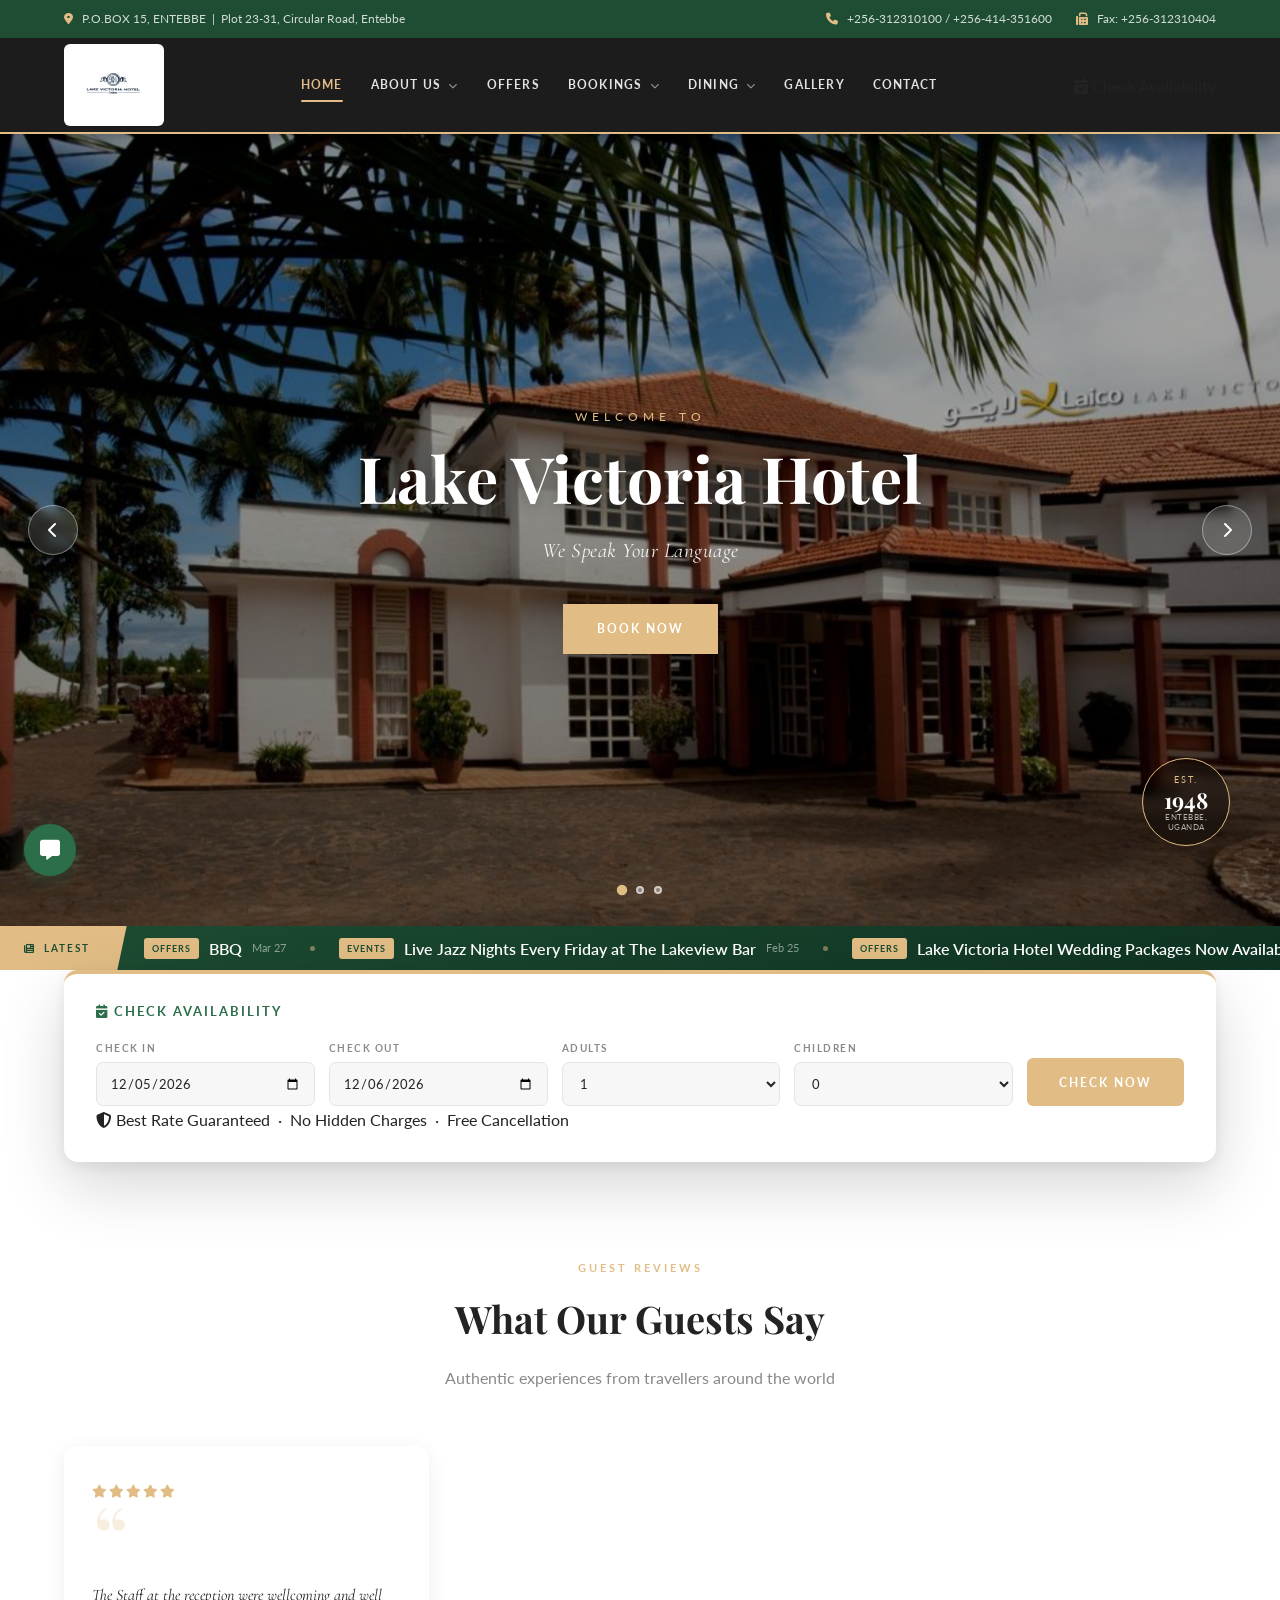
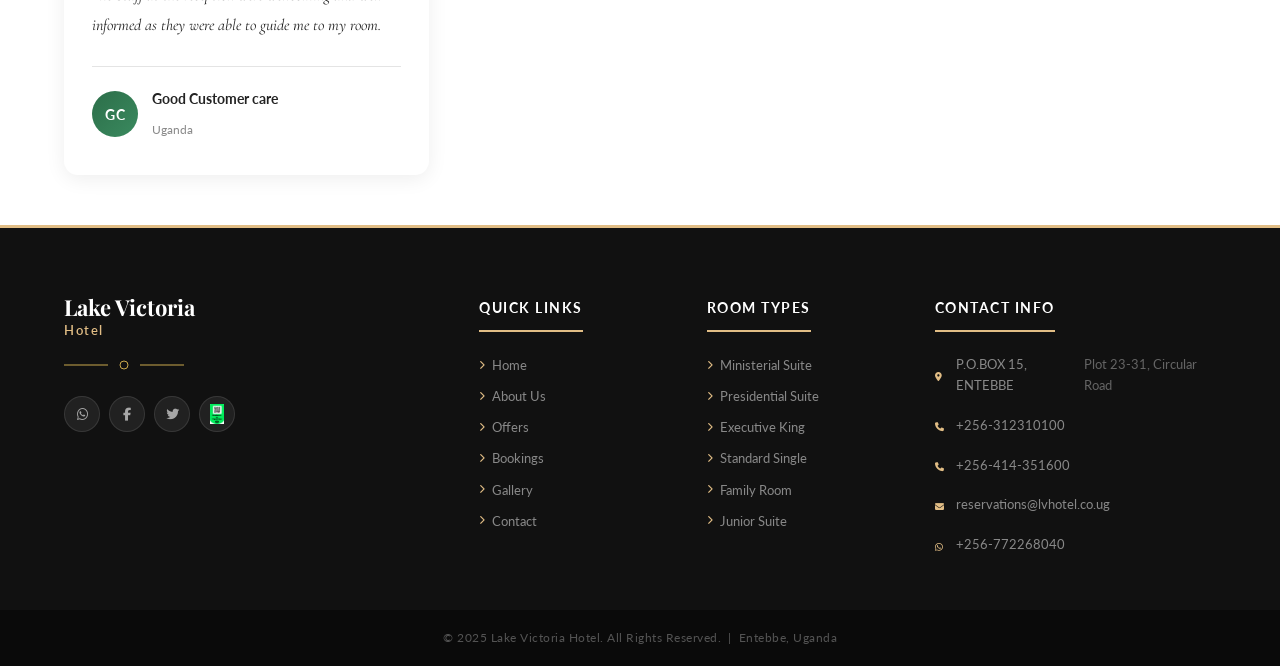
==== index.html @ cc5ab594 "Add files via upload" ====
<!DOCTYPE html>
<html lang="en">
<head>
    <meta charset="UTF-8">
    <meta name="viewport" content="width=device-width, initial-scale=1.0">
    <title>Lake Victoria Hotel - Entebbe, Uganda</title>
    <meta name="description" content="Lake Victoria Hotel — luxury 4-star hotel in Entebbe, Uganda. Heritage property est. 1948 on the shores of Lake Victoria.">
    <meta name="theme-color" content="#2c6e49">
    <meta property="og:title" content="Lake Victoria Hotel - Entebbe, Uganda">
    <meta property="og:description" content="Lake Victoria Hotel — luxury 4-star hotel in Entebbe, Uganda. Heritage property est. 1948 on the shores of Lake Victoria.">
    <meta property="og:type" content="website">
    <meta property="og:url" content="https://www.lvhotel.co.ug/">
    <meta property="og:image" content="https://images.unsplash.com/photo-1566073771259-6a8506099945?w=1200&q=80">
    <link rel="preconnect" href="https://fonts.googleapis.com">
    <link rel="preconnect" href="https://fonts.gstatic.com" crossorigin>
    <link href="https://fonts.googleapis.com/css2?family=Playfair+Display:ital,wght@0,400;0,600;0,700;1,400&family=Cormorant+Garamond:ital,wght@0,400;0,600;1,400;1,600&family=Lato:wght@300;400;700&display=swap" rel="stylesheet">
    <link rel="stylesheet" href="css/style.css">
    <link rel="stylesheet" href="https://cdnjs.cloudflare.com/ajax/libs/font-awesome/6.4.0/css/all.min.css">
</head>
<body>

    <div id="preloader">
        <div class="preloader-inner">
            <div class="preloader-logo">LVH</div>
            <div class="preloader-tagline">Lake Victoria Hotel</div>
            <div class="preloader-bar"><div class="preloader-bar-fill"></div></div>
        </div>
    </div>

    <div id="scroll-progress"></div>

    <div class="top-bar">
        <div class="container">
            <div class="top-bar-left">
                <a href="https://www.google.com/maps/place/Lake+Victoria+Hotel/@0.0612,32.4435,17z" target="_blank" rel="noopener" class="top-bar-map-link"><i class="fas fa-map-marker-alt"></i> P.O.BOX 15, ENTEBBE &nbsp;|&nbsp; Plot 23-31, Circular Road, Entebbe</a>
            </div>
            <div class="top-bar-right">
                <span><i class="fas fa-phone"></i> <a href="tel:+256312310100" class="top-bar-tel">+256-312310100</a> / <a href="tel:+256414351600" class="top-bar-tel">+256-414-351600</a></span>
                <span><i class="fas fa-fax"></i> Fax: +256-312310404</span>
            </div>
        </div>
    </div>

    <header class="header" id="header">
        <div class="container">
            <div class="header-inner">
                <a href="index.html" class="site-logo-link"><img src="assets/Hotel_Logo.png" alt="Lake Victoria Hotel" class="site-logo-img"></a>
                <nav class="main-nav" id="mainNav">
                    <button class="nav-close-btn" id="navCloseBtn" aria-label="Close menu"><i class="fas fa-times"></i></button>
                    <ul>
                        <li><a href="index.html" class="nav-link">Home</a></li>
                        <li class="has-dropdown">
                            <a href="about.html" class="nav-link">About Us <i class="fas fa-chevron-down fa-xs"></i></a>
                            <ul class="dropdown">
                                <li><a href="about.html">About Lake Victoria Hotel</a></li>
                                <li><a href="about.html#management">Management Team</a></li>
                            </ul>
                        </li>
                        <li><a href="offers.html" class="nav-link">Offers</a></li>
                        <li class="has-dropdown">
                            <a href="bookings.html" class="nav-link">Bookings <i class="fas fa-chevron-down fa-xs"></i></a>
                            <ul class="dropdown">
                                <li><a href="bookings.html#ministerial">Ministerial Suite</a></li>
                                <li><a href="bookings.html#presidential">Presidential Suite</a></li>
                                <li><a href="bookings.html#executive-king">Executive King</a></li>
                                <li><a href="bookings.html#standard">Standard Single Room</a></li>
                                <li><a href="bookings.html#family">Family Room</a></li>
                                <li><a href="bookings.html#executive-twin">Executive Twin Room</a></li>
                                <li><a href="bookings.html#junior">Junior Suite</a></li>
                            </ul>
                        </li>
                        <li class="has-dropdown">
                            <a href="dining.html" class="nav-link">Dining <i class="fas fa-chevron-down fa-xs"></i></a>
                            <ul class="dropdown">
                                <li><a href="dining.html#buffet">Buffet Restaurant</a></li>
                                <li><a href="dining.html#menu">Menu</a></li>
                            </ul>
                        </li>
                        <li><a href="gallery.html" class="nav-link">Gallery</a></li>
                        <li><a href="contact.html" class="nav-link">Contact</a></li>
                    </ul>
                </nav>
                <div class="nav-overlay" id="navOverlay"></div>
                <a href="bookings.html" class="nav-book-btn" aria-label="Book Now">
                    <i class="fas fa-calendar-check"></i>
                    <span>Check Availability</span>
                </a>
                <button class="mobile-toggle" id="mobileToggle" aria-label="Toggle navigation">
                    <span></span><span></span><span></span>
                </button>
            </div>
        </div>
    </header>

    <!-- Hero Slider -->
    <section class="hero-slider" id="home">
        <div class="slider-container">
            <div class="slide active">
                <div class="slide-bg" style="background-image: url('https://images.unsplash.com/photo-1566073771259-6a8506099945?w=1600&q=80')"></div>
                <div class="slide-content">
                    <p class="slide-label">Welcome to</p>
                    <h1>Lake Victoria Hotel</h1>
                    <p class="slide-sub"><em>We Speak Your Language</em></p>
                    <a href="bookings.html" class="btn btn-gold">Book Now</a>
                </div>
            </div>
            <div class="slide">
                <div class="slide-bg" style="background-image: url('https://images.unsplash.com/photo-1631049307264-da0ec9d70304?w=1600&q=80')"></div>
                <div class="slide-content">
                    <p class="slide-label">Each Hotel Room is</p>
                    <h1>Unique...Just Like You</h1>
                    <p class="slide-sub"><em>Experience comfort and elegance in every stay</em></p>
                    <a href="bookings.html" class="btn btn-gold">Explore Rooms</a>
                </div>
            </div>
            <div class="slide">
                <div class="slide-bg" style="background-image: url('https://images.unsplash.com/photo-1519167758481-83f550bb49b3?w=1600&q=80')"></div>
                <div class="slide-content">
                    <p class="slide-label">Let Your Events</p>
                    <h1>Shine...Just Like You</h1>
                    <p class="slide-sub"><em>Host memorable events at our world-class venue</em></p>
                    <a href="contact.html" class="btn btn-gold">Contact Us</a>
                </div>
            </div>
            <button class="slider-btn prev-btn" id="prevBtn" aria-label="Previous slide"><i class="fas fa-chevron-left"></i></button>
            <button class="slider-btn next-btn" id="nextBtn" aria-label="Next slide"><i class="fas fa-chevron-right"></i></button>
            <div class="slider-dots">
                <span class="dot active"></span>
                <span class="dot"></span>
                <span class="dot"></span>
            </div>
        </div>
        <div class="hero-badge">
            <span class="hb-est">Est.</span>
            <span class="hb-year">1948</span>
            <span class="hb-text">Entebbe, Uganda</span>
        </div>
    </section>

    <!-- News Marquee Ticker -->
    <div class="news-marquee" id="newsMarquee" style="display:none">
        <div class="news-marquee-inner">
            <span class="news-marquee-label"><i class="fas fa-newspaper"></i> Latest</span>
            <div class="news-marquee-track">
                <div class="news-marquee-content" id="newsMarqueeContent"></div>
            </div>
        </div>
    </div>

    <!-- Floating Booking Widget -->
    <section class="booking-float-section">
        <div class="container">
            <div class="booking-card">
                <div class="booking-card-header">
                    <i class="fas fa-calendar-check"></i>
                    <span>Check Availability</span>
                </div>
                <form class="avail-form" action="bookings.html">
                    <div class="avail-group">
                        <label for="checkIn">Check In</label>
                        <input type="date" class="avail-input" id="checkIn" name="checkIn">
                    </div>
                    <div class="avail-group">
                        <label for="checkOut">Check Out</label>
                        <input type="date" class="avail-input" id="checkOut" name="checkOut">
                    </div>
                    <div class="avail-group">
                        <label>Adults</label>
                        <select class="avail-input" name="adults">
                            <option>1</option><option>2</option><option>3</option><option>4</option>
                        </select>
                    </div>
                    <div class="avail-group">
                        <label>Children</label>
                        <select class="avail-input" name="children">
                            <option>0</option><option>1</option><option>2</option>
                        </select>
                    </div>
                    <button type="submit" class="btn btn-check">CHECK NOW</button>
                </form>
                <div class="booking-best-rate">
                    <i class="fas fa-shield-alt"></i>
                    Best Rate Guaranteed &nbsp;·&nbsp; No Hidden Charges &nbsp;·&nbsp; Free Cancellation
                </div>
            </div>
        </div>
    </section>

    <!-- Testimonials -->
    <section class="testimonials-section">
        <div class="container">
            <div class="section-header">
                <span class="label">Guest Reviews</span>
                <h2>What Our Guests Say</h2>
                <p>Authentic experiences from travellers around the world</p>
            </div>
            <div class="testimonials-grid" id="testimonialsGrid">
                <div class="testi-card">
                    <div class="testi-stars"><i class="fas fa-star"></i><i class="fas fa-star"></i><i class="fas fa-star"></i><i class="fas fa-star"></i><i class="fas fa-star"></i></div>
                    <div class="testi-quote">&ldquo;</div>
                    <p class="testi-text">We hosted our company retreat here and it exceeded every expectation. The conference facilities were superb, the meals were outstanding, and waking up to Lake Victoria every morning was an absolute privilege. The team went above and beyond at every turn.</p>
                    <div class="testi-author">
                        <div class="testi-avatar">CN</div>
                        <div><strong>Catherine N.</strong><span>Nairobi, Kenya</span></div>
                    </div>
                </div>
                <div class="testi-card">
                    <div class="testi-stars"><i class="fas fa-star"></i><i class="fas fa-star"></i><i class="fas fa-star"></i><i class="fas fa-star"></i><i class="fas fa-star"></i></div>
                    <div class="testi-quote">&ldquo;</div>
                    <p class="testi-text">From the moment we arrived, we felt genuinely welcomed — not just checked in. The Presidential Suite was breathtaking, the spa was world-class, and the sunset over the lake from our terrace is something we will never forget. Entebbe's finest, without question.</p>
                    <div class="testi-author">
                        <div class="testi-avatar">DO</div>
                        <div><strong>David O.</strong><span>London, United Kingdom</span></div>
                    </div>
                </div>
                <div class="testi-card">
                    <div class="testi-stars"><i class="fas fa-star"></i><i class="fas fa-star"></i><i class="fas fa-star"></i><i class="fas fa-star"></i><i class="fas fa-star"></i></div>
                    <div class="testi-quote">&ldquo;</div>
                    <p class="testi-text">I travel frequently across East Africa for work and Lake Victoria Hotel is now my first choice in Entebbe. The rooms are immaculate, the food is exceptional, and the proximity to the airport makes it incredibly convenient. Professional, warm, and truly memorable.</p>
                    <div class="testi-author">
                        <div class="testi-avatar">AM</div>
                        <div><strong>Amina M.</strong><span>Dar es Salaam, Tanzania</span></div>
                    </div>
                </div>
            </div>
        </div>
    </section>

    <footer class="footer">
        <div class="footer-main"><div class="container"><div class="footer-grid">
            <div class="footer-col footer-brand">
                <div class="footer-logo">Lake Victoria<br><span>Hotel</span></div>
                <div class="footer-logo-ornament"><svg viewBox="0 0 120 12" xmlns="http://www.w3.org/2000/svg"><line x1="0" y1="6" x2="44" y2="6" stroke="#c9a84c" stroke-width="1"/><circle cx="60" cy="6" r="4" fill="none" stroke="#c9a84c" stroke-width="1"/><line x1="76" y1="6" x2="120" y2="6" stroke="#c9a84c" stroke-width="1"/></svg></div>
                <div class="footer-social">
                    <a href="https://wa.me/256772268040" target="_blank" rel="noopener" aria-label="WhatsApp"><i class="fab fa-whatsapp"></i></a>
                    <a href="#" target="_blank" rel="noopener" aria-label="Facebook"><i class="fab fa-facebook-f"></i></a>
                    <a href="#" target="_blank" rel="noopener" aria-label="Twitter"><i class="fab fa-twitter"></i></a>
                    <a href="#" aria-label="TripAdvisor" id="sfTripAdvisor"><img src="assets/tripadvisor-badge.png" alt="TripAdvisor" style="width:20px;height:20px;object-fit:contain;"></a>
                </div>
            </div>
            <div class="footer-col"><h4>Quick Links</h4><ul>
                <li><a href="index.html"><i class="fas fa-chevron-right fa-xs"></i> Home</a></li>
                <li><a href="about.html"><i class="fas fa-chevron-right fa-xs"></i> About Us</a></li>
                <li><a href="offers.html"><i class="fas fa-chevron-right fa-xs"></i> Offers</a></li>
                <li><a href="bookings.html"><i class="fas fa-chevron-right fa-xs"></i> Bookings</a></li>
                <li><a href="gallery.html"><i class="fas fa-chevron-right fa-xs"></i> Gallery</a></li>
                <li><a href="contact.html"><i class="fas fa-chevron-right fa-xs"></i> Contact</a></li>
            </ul></div>
            <div class="footer-col"><h4>Room Types</h4><ul>
                <li><a href="bookings.html#ministerial"><i class="fas fa-chevron-right fa-xs"></i> Ministerial Suite</a></li>
                <li><a href="bookings.html#presidential"><i class="fas fa-chevron-right fa-xs"></i> Presidential Suite</a></li>
                <li><a href="bookings.html#executive-king"><i class="fas fa-chevron-right fa-xs"></i> Executive King</a></li>
                <li><a href="bookings.html#standard"><i class="fas fa-chevron-right fa-xs"></i> Standard Single</a></li>
                <li><a href="bookings.html#family"><i class="fas fa-chevron-right fa-xs"></i> Family Room</a></li>
                <li><a href="bookings.html#junior"><i class="fas fa-chevron-right fa-xs"></i> Junior Suite</a></li>
            </ul></div>
            <div class="footer-col"><h4>Contact Info</h4><ul class="contact-list">
                <li><a href="https://www.google.com/maps/place/Lake+Victoria+Hotel/@0.0612,32.4435,17z" target="_blank" rel="noopener" class="footer-map-link"><i class="fas fa-map-marker-alt"></i> P.O.BOX 15, ENTEBBE<br><span>Plot 23-31, Circular Road</span></a></li>
                <li><a href="tel:+256312310100" class="footer-tel"><i class="fas fa-phone"></i> +256-312310100</a></li>
                <li><a href="tel:+256414351600" class="footer-tel"><i class="fas fa-phone"></i> +256-414-351600</a></li>
                <li><a href="mailto:reservations@lvhotel.co.ug" class="footer-tel"><i class="fas fa-envelope"></i> reservations@lvhotel.co.ug</a></li>
                <li><a href="https://wa.me/256772268040" target="_blank" rel="noopener" class="footer-tel"><i class="fab fa-whatsapp"></i> +256-772268040</a></li>
            </ul></div>
        </div></div></div>
        <div class="footer-bottom"><div class="container">
            <p>&copy; 2025 Lake Victoria Hotel. All Rights Reserved. &nbsp;|&nbsp; Entebbe, Uganda</p>
        </div></div>
    </footer>

    <button id="backToTop" class="back-to-top" aria-label="Back to top">
        <svg class="progress-ring" width="46" height="46" viewBox="0 0 46 46">
            <circle cx="23" cy="23" r="20" fill="none" stroke="rgba(255,255,255,0.15)" stroke-width="2"/>
            <circle id="progressRingFill" cx="23" cy="23" r="20" fill="none" stroke="#c9a84c" stroke-width="2" stroke-dasharray="125.7" stroke-dashoffset="125.7" stroke-linecap="round" transform="rotate(-90 23 23)"/>
        </svg>
        <i class="fas fa-arrow-up"></i>
    </button>

    <div class="mobile-book-bar" id="mobileBookBar">
        <span>Book Your Stay</span>
        <a href="bookings.html" class="btn btn-gold">BOOK NOW</a>
    </div>

    <!-- Floating Social Sidebar -->
    <!-- TripAdvisor Badge Modal -->
    <div class="ta-modal-overlay" id="taModalOverlay"></div>
    <div class="ta-modal" id="taModal">
        <button class="ta-modal-close" id="taModalClose">&times;</button>
        <img src="assets/tripadvisor-badge.png" alt="TripAdvisor Badge — Scan QR Code">
        <p>Scan the QR code to review us on TripAdvisor</p>
    </div>

    <!-- Feedback Widget -->
    <button class="fb-float-btn" id="feedbackBtn" title="Leave Feedback"><i class="fas fa-comment-alt"></i></button>
    <div class="fb-overlay" id="feedbackOverlay"></div>
    <div class="fb-modal" id="feedbackModal">
        <button class="fb-close" id="feedbackClose">&times;</button>
        <div class="fb-content" id="feedbackForm">
            <h3>How was your experience?</h3>
            <p>We'd love to hear from you</p>
            <div class="fb-stars" id="fbStars"></div>
            <div class="fb-rating-label" id="fbRatingLabel"></div>
            <input type="text" id="fbName" placeholder="Your name *">
            <input type="text" id="fbRoomRef" placeholder="Room No. or Walk-in (e.g. Room 12 / Walk-in)">
            <input type="email" id="fbEmail" placeholder="Email (optional)">
            <textarea id="fbMessage" rows="3" placeholder="Tell us about your experience..."></textarea>
            <button class="btn btn-gold fb-submit" id="fbSubmitBtn">Submit Feedback</button>
        </div>
        <div class="fb-success" id="feedbackSuccess" style="display:none">
            <i class="fas fa-check-circle"></i>
            <h3>Thank you!</h3>
            <p>Your feedback has been received.</p>
        </div>
    </div>

    <script src="js/site-config.js"></script>
    <script src="js/main.js"></script>
</body>
</html>
---- css/style.css ----
/* =============================================
   Lake Victoria Hotel — Redesigned Stylesheet
   ============================================= */

/* --- Reset & Base --- */
*, *::before, *::after {
    margin: 0;
    padding: 0;
    box-sizing: border-box;
}

:root {
    --green:       #2c6e49;
    --green-dark:  #1e4d33;
    --green-light: #d4edda;
    --green-mid:   #3a8a5f;
    --gold:        #e1bd85;
    --gold-dark:   #c9a060;
    --gold-light:  #f2dbb8;
    --gold-muted:  #d4aa6e;
    --dark:        #232323;
    --gray:        #898989;
    --light:       #f7f7f7;
    --cream:       #f5f0e8;
    --cream-dark:  #ede5d0;
    --white:       #ffffff;
    --border:      #e4e4e4;
    --shadow:      0 4px 20px rgba(0,0,0,0.10);
    --shadow-lg:   0 20px 60px rgba(0,0,0,0.15);
    --transition:  all 0.3s ease;
    --font-heading: 'Playfair Display', Georgia, serif;
    --font-sub:     'Cormorant Garamond', Georgia, serif;
    --font-body:    'Lato', Arial, sans-serif;
}

html { scroll-behavior: smooth; }

body {
    font-family: var(--font-body);
    color: var(--dark);
    line-height: 1.7;
    background: var(--white);
}

a { text-decoration: none; color: inherit; }
ul { list-style: none; }
img { max-width: 100%; display: block; }
button { cursor: pointer; font-family: inherit; }

/* Custom Scrollbar */
::-webkit-scrollbar { width: 6px; }
::-webkit-scrollbar-track { background: var(--cream); }
::-webkit-scrollbar-thumb { background: var(--gold); border-radius: 3px; }
::-webkit-scrollbar-thumb:hover { background: var(--gold-dark); }

.container {
    max-width: 1200px;
    margin: 0 auto;
    padding: 0 24px;
}

/* --- Typography Helpers --- */
.label {
    display: inline-block;
    font-size: 11px;
    font-weight: 700;
    letter-spacing: 3px;
    text-transform: uppercase;
    color: var(--gold);
    margin-bottom: 10px;
    font-family: var(--font-body);
}

.divider {
    width: 50px;
    height: 3px;
    background: var(--gold);
    margin: 16px 0 22px;
}

.section-header {
    text-align: center;
    margin-bottom: 55px;
}

.section-header h2 {
    font-family: var(--font-heading);
    font-size: 38px;
    color: var(--dark);
    margin-bottom: 12px;
    font-weight: 700;
}

.section-header p {
    color: var(--gray);
    font-size: 16px;
    max-width: 500px;
    margin: 0 auto;
    font-family: var(--font-body);
}

.section-header-light h2 { color: var(--white); }
.section-header-light p  { color: rgba(255,255,255,0.65); }

/* --- Buttons --- */
.btn {
    display: inline-block;
    padding: 13px 32px;
    font-size: 12px;
    font-weight: 700;
    letter-spacing: 2px;
    text-transform: uppercase;
    border: 2px solid transparent;
    transition: var(--transition);
    cursor: pointer;
    font-family: var(--font-body);
}

.btn-gold {
    background: var(--gold);
    color: var(--white);
    border-color: var(--gold);
}
.btn-gold:hover {
    background: var(--gold-dark);
    border-color: var(--gold-dark);
    transform: translateY(-2px);
    box-shadow: 0 6px 20px rgba(201,168,76,0.35);
}

.btn-green {
    background: var(--green);
    color: var(--white);
    border-color: var(--green);
}
.btn-green:hover {
    background: var(--green-dark);
    border-color: var(--green-dark);
    transform: translateY(-2px);
}

.btn-outline {
    background: transparent;
    color: var(--green);
    border-color: var(--green);
}
.btn-outline:hover {
    background: var(--green);
    color: var(--white);
    transform: translateY(-2px);
}

.btn-check {
    background: var(--gold);
    color: var(--white);
    padding: 0 32px;
    height: 48px;
    border: none;
    font-size: 12px;
    font-weight: 700;
    letter-spacing: 2px;
    text-transform: uppercase;
    white-space: nowrap;
    transition: var(--transition);
    font-family: var(--font-body);
    border-radius: 6px;
}
.btn-check:hover {
    background: var(--gold-dark);
    transform: translateY(-2px);
    box-shadow: 0 6px 20px rgba(201,168,76,0.35);
}


/* =============================================
   PRELOADER
   ============================================= */
#preloader {
    position: fixed;
    inset: 0;
    background: var(--green-dark);
    z-index: 99999;
    display: flex;
    align-items: center;
    justify-content: center;
    transition: opacity 0.7s ease, visibility 0.7s ease;
}

body.loaded #preloader {
    opacity: 0;
    visibility: hidden;
    pointer-events: none;
}

.preloader-inner { text-align: center; }

.preloader-logo {
    font-family: var(--font-heading);
    font-size: 68px;
    font-weight: 700;
    color: var(--gold);
    letter-spacing: 12px;
    animation: preloaderPulse 1.6s ease-in-out infinite;
}

.preloader-tagline {
    font-family: var(--font-body);
    color: rgba(255,255,255,0.5);
    font-size: 11px;
    letter-spacing: 4px;
    text-transform: uppercase;
    margin-top: 10px;
    margin-bottom: 28px;
}

.preloader-bar {
    width: 200px;
    height: 2px;
    background: rgba(255,255,255,0.12);
    margin: 0 auto;
    overflow: hidden;
    border-radius: 2px;
}

.preloader-bar-fill {
    height: 100%;
    background: linear-gradient(to right, var(--green-mid), var(--gold));
    border-radius: 2px;
    animation: preloadBar 1.4s ease forwards;
}

@keyframes preloaderPulse {
    0%, 100% { opacity: 1; }
    50% { opacity: 0.65; }
}
@keyframes preloadBar {
    from { width: 0; }
    to { width: 100%; }
}


/* =============================================
   SCROLL PROGRESS
   ============================================= */
#scroll-progress {
    position: fixed;
    top: 0;
    left: 0;
    height: 3px;
    width: 0%;
    background: linear-gradient(to right, var(--green-mid), var(--gold));
    z-index: 99998;
    transition: width 0.08s linear;
}


/* =============================================
   TOP BAR
   ============================================= */
.top-bar {
    background: var(--green-dark);
    color: rgba(255,255,255,0.8);
    padding: 9px 0;
    font-size: 12px;
    font-family: var(--font-body);
    position: relative;
    z-index: 1001;
}

.top-bar .container {
    display: flex;
    justify-content: space-between;
    align-items: center;
    flex-wrap: wrap;
    gap: 6px;
}

.top-bar-right {
    display: flex;
    gap: 24px;
}

.top-bar i {
    color: var(--gold);
    margin-right: 6px;
}

.top-bar-map-link,
.top-bar-tel {
    color: rgba(255,255,255,0.8);
    text-decoration: none;
}
.top-bar-map-link:hover,
.top-bar-tel:hover { color: var(--gold); }

.footer-map-link,
.footer-tel {
    color: inherit;
    text-decoration: none;
}
.footer-map-link:hover,
.footer-tel:hover { color: var(--gold); }


/* =============================================
   HEADER / NAV
   ============================================= */
.header {
    background: #1c1c1c;
    padding: 6px 0;
    position: sticky;
    top: 0;
    z-index: 1000;
    transition: background 0.4s ease, box-shadow 0.4s ease, backdrop-filter 0.4s ease;
    box-shadow: 0 2px 16px rgba(0,0,0,0.40);
    border-bottom: 2px solid var(--gold);
}

.header.scrolled {
    background: rgba(20, 20, 20, 0.97);
    backdrop-filter: blur(14px);
    -webkit-backdrop-filter: blur(14px);
    box-shadow: 0 4px 28px rgba(0,0,0,0.45);
}

.header-inner {
    display: flex;
    align-items: center;
    justify-content: space-between;
    gap: 20px;
}

/* Logo image */
.site-logo-link {
    display: flex;
    align-items: center;
    flex-shrink: 0;
    text-decoration: none;
    background: #ffffff;
    padding: 5px 14px;
    border-radius: 6px;
    transition: opacity 0.2s ease;
}
.site-logo-img {
    height: 72px;
    width: auto;
    display: block;
    object-fit: contain;
}
.site-logo-link:hover {
    opacity: 0.88;
}

/* Logo text (legacy fallback) */
.logo-text {
    font-family: var(--font-heading);
    font-size: 20px;
    font-weight: 700;
    color: var(--green);
    line-height: 1.25;
}
.logo-text span {
    color: var(--gold);
    font-size: 13px;
    font-weight: 600;
    letter-spacing: 1.5px;
    font-family: var(--font-body);
}

/* Nav */
.main-nav > ul {
    display: flex;
    align-items: center;
    gap: 2px;
}

.main-nav > ul > li {
    position: relative;
}

.main-nav > ul > li > a {
    display: block;
    padding: 10px 13px;
    font-size: 12px;
    font-weight: 700;
    color: rgba(255,255,255,0.88);
    text-transform: uppercase;
    letter-spacing: 1.2px;
    font-family: var(--font-body);
    transition: color 0.2s;
    position: relative;
}

.main-nav > ul > li > a::after {
    content: '';
    position: absolute;
    bottom: 4px;
    left: 13px;
    right: 13px;
    height: 2px;
    background: var(--gold);
    transform: scaleX(0);
    transform-origin: center;
    transition: transform 0.3s ease;
    border-radius: 1px;
}

.main-nav > ul > li > a:hover::after,
.main-nav > ul > li > a.active::after {
    transform: scaleX(1);
}

.main-nav > ul > li > a:hover,
.main-nav > ul > li > a.active {
    color: var(--gold);
}

.main-nav > ul > li > a .fa-chevron-down {
    font-size: 9px;
    vertical-align: middle;
    margin-left: 3px;
    opacity: 0.6;
}

/* Dropdown */
.dropdown {
    position: absolute;
    top: calc(100% + 4px);
    left: 0;
    background: #333333;
    min-width: 230px;
    box-shadow: 0 12px 40px rgba(0,0,0,0.30);
    border-top: 2px solid var(--gold);
    opacity: 0;
    visibility: hidden;
    transform: translateY(8px);
    transition: var(--transition);
    z-index: 200;
    border-radius: 0 0 8px 8px;
}

.has-dropdown:hover .dropdown {
    opacity: 1;
    visibility: visible;
    transform: translateY(0);
}

.dropdown li a {
    display: block;
    padding: 11px 18px;
    font-size: 12.5px;
    font-family: var(--font-body);
    color: rgba(255,255,255,0.80);
    border-bottom: 1px solid rgba(255,255,255,0.08);
    transition: var(--transition);
}

.dropdown li:last-child a { border-bottom: none; }

.dropdown li a:hover {
    background: rgba(201,168,76,0.15);
    color: var(--gold);
    padding-left: 24px;
}

/* Mobile toggle */
.mobile-toggle {
    display: none;
    flex-direction: column;
    gap: 5px;
    background: none;
    border: none;
    padding: 4px;
    z-index: 1001;
}
.mobile-toggle span {
    display: block;
    width: 24px;
    height: 2.5px;
    background: var(--gold);
    border-radius: 2px;
    transition: transform 0.35s ease, opacity 0.35s ease;
    transform-origin: center;
}

.mobile-toggle.active span:nth-child(1) {
    transform: rotate(45deg) translate(5px, 5.5px);
}
.mobile-toggle.active span:nth-child(2) {
    opacity: 0;
    transform: translateX(-8px);
}
.mobile-toggle.active span:nth-child(3) {
    transform: rotate(-45deg) translate(5px, -5.5px);
}

/* Nav close btn (mobile drawer only) */
.nav-close-btn {
    display: none;
}

/* Nav overlay (mobile) */
.nav-overlay {
    display: none;
    position: fixed;
    inset: 0;
    background: rgba(0,0,0,0.5);
    z-index: 998;
    opacity: 0;
    visibility: hidden;
    transition: opacity 0.35s, visibility 0.35s;
}

.nav-overlay.active {
    opacity: 1;
    visibility: visible;
}


/* =============================================
   HERO SLIDER
   ============================================= */
.hero-slider {
    position: relative;
    height: calc(100vh - 108px);
    min-height: 580px;
    overflow: hidden;
}

.slider-container {
    position: relative;
    height: 100%;
    overflow: hidden;
}

.slide {
    position: absolute;
    inset: 0;
    opacity: 0;
    transition: opacity 1s ease;
}

.slide.active { opacity: 1; }

.slide-bg {
    position: absolute;
    inset: 0;
    background-size: cover;
    background-position: center;
    transform: scale(1);
    transition: transform 0.1s;
}

.slide.active .slide-bg {
    animation: kenBurns 8s ease forwards;
}

@keyframes kenBurns {
    from { transform: scale(1); }
    to   { transform: scale(1.08); }
}

.slide-bg::after {
    content: '';
    position: absolute;
    inset: 0;
    background: linear-gradient(
        to bottom,
        rgba(0,0,0,0.25) 0%,
        rgba(0,0,0,0.55) 100%
    );
}

.slide-content {
    position: relative;
    z-index: 2;
    height: 100%;
    display: flex;
    flex-direction: column;
    align-items: center;
    justify-content: center;
    text-align: center;
    color: var(--white);
    padding: 0 24px;
}

.slide-label {
    font-size: 12px;
    font-family: var(--font-body);
    letter-spacing: 5px;
    text-transform: uppercase;
    color: var(--gold);
    margin-bottom: 14px;
    opacity: 0;
    animation: none;
}

.slide.active .slide-label {
    animation: fadeUp 0.8s 0.2s forwards;
}

.slide-content h1 {
    font-family: var(--font-heading);
    font-size: clamp(2rem, 5.5vw, 4rem);
    font-weight: 700;
    line-height: 1.15;
    margin-bottom: 18px;
    text-shadow: 0 2px 16px rgba(0,0,0,0.3);
    opacity: 0;
}

.slide.active h1 {
    animation: fadeUp 0.9s 0.4s forwards;
}

.slide-sub {
    font-family: var(--font-sub);
    font-size: clamp(1rem, 2.2vw, 1.3rem);
    margin-bottom: 36px;
    opacity: 0;
    color: rgba(255,255,255,0.9);
    letter-spacing: 0.5px;
}

.slide.active .slide-sub {
    animation: fadeUp 0.9s 0.6s forwards;
}

.slide-content .btn {
    opacity: 0;
}

.slide.active .btn {
    animation: fadeUp 0.9s 0.8s forwards;
}

@keyframes fadeUp {
    from { opacity: 0; transform: translateY(22px); }
    to   { opacity: 1; transform: translateY(0); }
}

/* Slider controls */
.slider-btn {
    position: absolute;
    top: 50%;
    transform: translateY(-50%);
    z-index: 10;
    background: rgba(255,255,255,0.12);
    border: 1.5px solid rgba(255,255,255,0.4);
    color: var(--white);
    width: 50px;
    height: 50px;
    border-radius: 50%;
    font-size: 16px;
    display: flex;
    align-items: center;
    justify-content: center;
    transition: var(--transition);
    backdrop-filter: blur(6px);
}

.slider-btn:hover {
    background: var(--gold);
    border-color: var(--gold);
    transform: translateY(-50%) scale(1.08);
}

.prev-btn { left: 28px; }
.next-btn { right: 28px; }

.slider-dots {
    position: absolute;
    bottom: 32px;
    left: 50%;
    transform: translateX(-50%);
    z-index: 10;
    display: flex;
    gap: 10px;
}

.dot {
    width: 8px;
    height: 8px;
    border-radius: 50%;
    background: rgba(255,255,255,0.35);
    border: 2px solid rgba(255,255,255,0.6);
    cursor: pointer;
    transition: var(--transition);
}

.dot.active {
    background: var(--gold);
    border-color: var(--gold);
    transform: scale(1.3);
}

/* Heritage badge */
.hero-badge {
    position: absolute;
    bottom: 80px;
    right: 50px;
    z-index: 10;
    width: 88px;
    height: 88px;
    border-radius: 50%;
    border: 1.5px solid var(--gold);
    display: flex;
    flex-direction: column;
    align-items: center;
    justify-content: center;
    text-align: center;
    color: var(--white);
    background: rgba(0,0,0,0.3);
    backdrop-filter: blur(6px);
    gap: 1px;
    padding: 10px;
    animation: badgePulse 3s ease-in-out infinite;
}

@keyframes badgePulse {
    0%, 100% { box-shadow: 0 0 0 0 rgba(201,168,76,0.4); }
    50%       { box-shadow: 0 0 0 8px rgba(201,168,76,0); }
}

.hb-est {
    font-size: 9px;
    letter-spacing: 2px;
    text-transform: uppercase;
    color: var(--gold);
    font-family: var(--font-body);
}
.hb-year {
    font-family: var(--font-heading);
    font-size: 22px;
    font-weight: 700;
    line-height: 1;
}
.hb-text {
    font-size: 8px;
    letter-spacing: 0.5px;
    text-transform: uppercase;
    color: rgba(255,255,255,0.65);
    font-family: var(--font-body);
    line-height: 1.3;
    text-align: center;
}


/* =============================================
   NEWS MARQUEE TICKER
   ============================================= */
.news-marquee {
    background: linear-gradient(135deg, var(--green-dark) 0%, #0f3322 100%);
    position: relative;
    z-index: 40;
    overflow: hidden;
}

.news-marquee-inner {
    display: flex;
    align-items: center;
    height: 44px;
}

.news-marquee-label {
    flex-shrink: 0;
    display: flex;
    align-items: center;
    gap: 8px;
    padding: 0 18px 0 24px;
    font-family: var(--font-body);
    font-size: 10px;
    font-weight: 700;
    letter-spacing: 2px;
    text-transform: uppercase;
    color: var(--green-dark);
    background: var(--gold);
    height: 100%;
    position: relative;
    z-index: 2;
}

.news-marquee-label::after {
    content: '';
    position: absolute;
    right: -14px;
    top: 0;
    width: 28px;
    height: 100%;
    background: var(--gold);
    transform: skewX(-12deg);
    z-index: -1;
}

.news-marquee-track {
    flex: 1;
    overflow: hidden;
    position: relative;
    margin-left: 12px;
}

.news-marquee-content {
    display: flex;
    align-items: center;
    white-space: nowrap;
    animation: marqueeScroll 35s linear infinite;
    width: max-content;
}

.news-marquee-content:hover {
    animation-play-state: paused;
}

.news-marquee-item {
    display: inline-flex;
    align-items: center;
    gap: 10px;
    padding: 0 24px;
    color: rgba(255,255,255,0.9);
    font-family: var(--font-body);
    text-decoration: none;
    transition: color 0.2s;
    cursor: pointer;
}

.news-marquee-item:hover {
    color: var(--gold);
    font-size: 13px;
    cursor: default;
}

.news-marquee-item .nmi-badge {
    font-size: 9px;
    font-weight: 700;
    letter-spacing: 1px;
    text-transform: uppercase;
    color: var(--green-dark);
    background: var(--gold);
    padding: 3px 8px;
    border-radius: 3px;
    flex-shrink: 0;
}

.news-marquee-item .nmi-title {
    font-weight: 600;
    color: #fff;
    transition: color 0.2s;
}

.news-marquee-item:hover .nmi-title {
    color: var(--gold);
}

.news-marquee-item .nmi-date {
    font-size: 11px;
    color: rgba(255,255,255,0.5);
    flex-shrink: 0;
}

.news-marquee-sep {
    display: inline-block;
    width: 5px;
    height: 5px;
    border-radius: 50%;
    background: var(--gold);
    opacity: 0.5;
    flex-shrink: 0;
}

@keyframes marqueeScroll {
    0%   { transform: translateX(0); }
    100% { transform: translateX(-50%); }
}




/* =============================================
   FLOATING BOOKING WIDGET
   ============================================= */
.booking-float-section {
    position: relative;
    z-index: 50;
    margin-top: 0;
    padding-bottom: 0;
}

.booking-card {
    background: var(--white);
    border-radius: 14px;
    box-shadow: 0 24px 64px rgba(0,0,0,0.16), 0 4px 16px rgba(0,0,0,0.08);
    padding: 26px 32px 28px;
    border-top: 4px solid var(--gold);
}

.booking-card-header {
    margin-bottom: 18px;
    color: var(--green);
    font-weight: 700;
    font-size: 13px;
    font-family: var(--font-body);
    text-transform: uppercase;
    letter-spacing: 2px;
}

.booking-card-header-top {
    display: flex;
    align-items: center;
    justify-content: space-between;
    gap: 14px;
    flex-wrap: wrap;
}

.booking-card-title {
    display: flex;
    align-items: center;
    gap: 10px;
}

.booking-card-title i {
    color: var(--gold);
    font-size: 17px;
}

/* Live Clock */
.booking-live-clock {
    display: flex;
    align-items: center;
    gap: 7px;
    font-size: 12px;
    font-weight: 600;
    letter-spacing: 0.5px;
    text-transform: none;
    color: var(--dark);
    background: var(--cream);
    border: 1px solid rgba(201, 168, 76, 0.3);
    border-radius: 20px;
    padding: 6px 14px;
}

.booking-live-clock i {
    color: var(--gold);
    font-size: 13px;
    animation: clockPulse 2s ease-in-out infinite;
}

@keyframes clockPulse {
    0%, 100% { opacity: 1; }
    50% { opacity: 0.4; }
}

.blc-time {
    font-family: var(--font-body);
    font-weight: 700;
    color: var(--green-dark);
    font-variant-numeric: tabular-nums;
}

.blc-sep {
    color: rgba(201, 168, 76, 0.5);
    font-weight: 300;
}

.blc-date {
    font-family: var(--font-body);
    font-weight: 400;
    color: #555;
}

.blc-tz {
    font-size: 9px;
    font-weight: 700;
    color: #fff;
    background: var(--green);
    border-radius: 3px;
    padding: 1px 5px;
    letter-spacing: 1px;
    text-transform: uppercase;
}

.avail-form {
    display: flex;
    align-items: flex-end;
    gap: 14px;
    flex-wrap: wrap;
}

.avail-group {
    flex: 1;
    min-width: 120px;
    display: flex;
    flex-direction: column;
    gap: 5px;
}

.avail-group label {
    font-size: 10px;
    font-weight: 700;
    letter-spacing: 1.5px;
    text-transform: uppercase;
    color: var(--gray);
    font-family: var(--font-body);
}

.avail-input {
    width: 100%;
    padding: 11px 13px;
    background: var(--light);
    border: 1.5px solid var(--border);
    color: var(--dark);
    font-size: 13px;
    font-family: var(--font-body);
    outline: none;
    border-radius: 7px;
    transition: border-color 0.2s, box-shadow 0.2s;
    height: 44px;
}

.avail-input:focus {
    border-color: var(--gold);
    box-shadow: 0 0 0 3px rgba(201,168,76,0.15);
    background: var(--white);
}

.avail-input option { color: var(--dark); background: var(--white); }


/* =============================================
   ABOUT SECTION
   ============================================= */
.about-section {
    padding: 100px 0 90px;
}

.about-grid {
    display: grid;
    grid-template-columns: 1fr 1fr;
    gap: 70px;
    align-items: center;
}

.about-image-wrap {
    position: relative;
}

.about-image-wrap img {
    width: 100%;
    height: 480px;
    object-fit: cover;
    box-shadow: 22px 22px 0 var(--gold-light);
    border-radius: 4px;
}

.about-badge {
    position: absolute;
    bottom: -16px;
    right: 44px;
    background: var(--green);
    color: var(--white);
    width: 92px;
    height: 92px;
    border-radius: 50%;
    display: flex;
    flex-direction: column;
    align-items: center;
    justify-content: center;
    box-shadow: 0 6px 20px rgba(0,0,0,0.2);
    border: 3px solid var(--white);
}

.badge-year {
    font-size: 10px;
    font-family: var(--font-body);
    letter-spacing: 1px;
    opacity: 0.8;
}

.badge-num {
    font-family: var(--font-heading);
    font-size: 22px;
    font-weight: 700;
}

.about-content h2 {
    font-family: var(--font-heading);
    font-size: 36px;
    color: var(--dark);
    margin-bottom: 6px;
    line-height: 1.2;
}

.about-content p {
    color: var(--gray);
    font-size: 15px;
    line-height: 1.85;
    margin-bottom: 14px;
    font-family: var(--font-body);
}

.about-stats {
    display: flex;
    gap: 30px;
    margin: 28px 0;
    padding: 22px 0;
    border-top: 1px solid var(--border);
    border-bottom: 1px solid var(--border);
}

.stat {
    display: flex;
    flex-direction: column;
    align-items: center;
}

.stat-num {
    display: flex;
    align-items: baseline;
    gap: 2px;
}

.stat strong {
    font-family: var(--font-heading);
    font-size: 32px;
    color: var(--gold);
    font-weight: 700;
    line-height: 1;
}

.counter-suffix {
    font-family: var(--font-heading);
    font-size: 24px;
    color: var(--gold);
    font-weight: 700;
}

.stat > span {
    font-size: 11px;
    color: var(--gray);
    font-family: var(--font-body);
    text-align: center;
    margin-top: 5px;
    letter-spacing: 0.5px;
    text-transform: uppercase;
}


/* =============================================
   STATS BANNER
   ============================================= */
.stats-banner {
    background: linear-gradient(135deg, var(--green-dark) 0%, #0f3322 100%);
    padding: 70px 0;
    position: relative;
    overflow: hidden;
}

.stats-banner::before {
    content: '';
    position: absolute;
    inset: 0;
    background: url("data:image/svg+xml,%3Csvg width='60' height='60' viewBox='0 0 60 60' xmlns='http://www.w3.org/2000/svg'%3E%3Cg fill='none' fill-rule='evenodd'%3E%3Cg fill='%23ffffff' fill-opacity='0.03'%3E%3Cpath d='M36 34v-4h-2v4h-4v2h4v4h2v-4h4v-2h-4zm0-30V0h-2v4h-4v2h4v4h2V6h4V4h-4zM6 34v-4H4v4H0v2h4v4h2v-4h4v-2H6zM6 4V0H4v4H0v2h4v4h2V6h4V4H6z'/%3E%3C/g%3E%3C/g%3E%3C/svg%3E");
}

.stats-banner-grid {
    display: flex;
    align-items: center;
    justify-content: center;
    position: relative;
    z-index: 1;
}

.stats-banner-item {
    flex: 1;
    text-align: center;
    display: flex;
    flex-direction: column;
    align-items: center;
    gap: 10px;
    padding: 16px 24px;
}

.sb-num-wrap {
    display: flex;
    align-items: baseline;
    gap: 3px;
}

.sb-num {
    font-family: var(--font-heading);
    font-size: 58px;
    font-weight: 700;
    color: var(--gold);
    line-height: 1;
}

.sb-plus {
    font-size: 36px;
}

.sb-unit {
    font-family: var(--font-heading);
    font-size: 28px;
    color: var(--gold);
    font-weight: 600;
}

.sb-label {
    font-size: 11px;
    font-family: var(--font-body);
    text-transform: uppercase;
    letter-spacing: 2.5px;
    color: rgba(255,255,255,0.55);
    margin-top: 2px;
}

.stats-banner-divider {
    width: 1px;
    height: 65px;
    background: rgba(255,255,255,0.12);
    flex-shrink: 0;
}


/* =============================================
   ACCOMMODATION
   ============================================= */
.accommodation-section {
    background: var(--cream);
    padding: 90px 0;
}

/* Rooms section: tighter top padding so room cards sit closer to availability */
.accommodation-section.rooms-section {
    padding-top: 50px;
    padding-bottom: 60px;
}

/* Amenities section: lighter padding since it follows room cards */
.accommodation-section.amenities-section {
    padding-top: 50px;
    padding-bottom: 60px;
}

/* Full-width icons grid */
.icons-grid {
    display: grid;
    grid-template-columns: repeat(6, 1fr);
    gap: 16px;
    margin-bottom: 0;
}

.icon-box {
    display: flex;
    flex-direction: column;
    align-items: center;
    text-align: center;
    gap: 10px;
    padding: 24px 12px;
    background: var(--white);
    border-radius: 8px;
    border-bottom: 3px solid var(--green);
    transition: transform 0.3s, box-shadow 0.3s, border-color 0.3s;
    box-shadow: 0 2px 12px rgba(0,0,0,0.06);
    cursor: default;
}

.icon-box:hover {
    border-color: var(--gold);
    transform: translateY(-5px);
    box-shadow: 0 10px 30px rgba(0,0,0,0.1);
}

.icon-box i {
    font-size: 28px;
    color: var(--green);
    transition: color 0.3s;
}

.icon-box:hover i { color: var(--gold); }

.icon-box span {
    font-size: 10px;
    font-family: var(--font-body);
    font-weight: 700;
    text-transform: uppercase;
    letter-spacing: 1px;
    color: var(--dark);
}

/* Room Cards */
.room-cards-grid {
    display: grid;
    grid-template-columns: repeat(3, 1fr);
    gap: 28px;
}

.room-card {
    background: var(--white);
    border-radius: 14px;
    overflow: hidden;
    box-shadow: 0 4px 20px rgba(0,0,0,0.07);
    transition: transform 0.35s ease, box-shadow 0.35s ease;
}

.room-card:hover {
    transform: translateY(-9px);
    box-shadow: 0 22px 55px rgba(0,0,0,0.13);
}

.room-card-img {
    position: relative;
    height: 220px;
    overflow: hidden;
}

.room-card-img img {
    width: 100%;
    height: 100%;
    object-fit: cover;
    transition: transform 0.65s ease;
}

.room-card:hover .room-card-img img {
    transform: scale(1.08);
}

.room-card-price {
    position: absolute;
    bottom: 0;
    right: 0;
    background: var(--gold);
    color: var(--white);
    font-size: 11px;
    font-weight: 700;
    font-family: var(--font-body);
    padding: 6px 14px;
    border-top-left-radius: 10px;
    letter-spacing: 0.5px;
}

.room-card-body {
    padding: 22px 24px;
}

.room-card-body h3 {
    font-family: var(--font-heading);
    font-size: 20px;
    color: var(--dark);
    margin-bottom: 8px;
}

.room-card-body p {
    font-size: 13px;
    color: var(--gray);
    font-family: var(--font-body);
    line-height: 1.7;
    margin-bottom: 14px;
}

.room-card-features {
    display: flex;
    gap: 16px;
    flex-wrap: wrap;
    margin-bottom: 18px;
    padding-bottom: 16px;
    border-bottom: 1px solid var(--border);
}

.room-card-features span {
    font-size: 11.5px;
    color: var(--gray);
    font-family: var(--font-body);
    display: flex;
    align-items: center;
    gap: 5px;
}

.room-card-features span i {
    color: var(--green);
    font-size: 11px;
}

.room-book-btn {
    width: 100%;
    text-align: center;
    border-radius: 7px;
    padding: 11px;
    font-size: 11px;
}


/* =============================================
   DEALS / FACILITIES  (Glassmorphism)
   ============================================= */
.deals-section {
    padding: 90px 0;
    background: #111;
}

.deals-grid {
    display: grid;
    grid-template-columns: repeat(4, 1fr);
    gap: 16px;
}

.deal-card {
    overflow: hidden;
    border-radius: 14px;
    position: relative;
}

.deal-img {
    position: relative;
    height: 380px;
    overflow: hidden;
}

.deal-img img {
    width: 100%;
    height: 100%;
    object-fit: cover;
    transition: transform 0.7s ease;
}

.deal-card:hover .deal-img img {
    transform: scale(1.09);
}

.deal-overlay-glass {
    position: absolute;
    inset: 0;
    background: linear-gradient(to bottom, rgba(0,0,0,0.06) 0%, rgba(0,0,0,0.72) 100%);
    display: flex;
    flex-direction: column;
    justify-content: space-between;
    padding: 18px;
    transition: background 0.4s ease;
}

.deal-card:hover .deal-overlay-glass {
    background: linear-gradient(to bottom, rgba(0,0,0,0.14) 0%, rgba(0,0,0,0.84) 100%);
}

.deal-tag {
    display: inline-flex;
    align-self: flex-start;
    background: var(--gold);
    color: var(--white);
    font-size: 9px;
    font-family: var(--font-body);
    font-weight: 700;
    letter-spacing: 2px;
    text-transform: uppercase;
    padding: 5px 14px;
    border-radius: 30px;
}

.deal-glass-body {
    background: rgba(255,255,255,0.09);
    backdrop-filter: blur(10px);
    -webkit-backdrop-filter: blur(10px);
    border: 1px solid rgba(255,255,255,0.14);
    border-radius: 12px;
    padding: 18px;
    transform: translateY(8px);
    transition: transform 0.4s ease;
}

.deal-card:hover .deal-glass-body {
    transform: translateY(0);
}

.deal-glass-body h3 {
    font-family: var(--font-heading);
    font-size: 20px;
    color: var(--white);
    margin-bottom: 8px;
}

.deal-glass-body p {
    font-size: 13px;
    color: rgba(255,255,255,0.72);
    font-family: var(--font-body);
    line-height: 1.6;
    margin-bottom: 14px;
}

.discover-link {
    font-size: 11px;
    font-family: var(--font-body);
    font-weight: 700;
    letter-spacing: 2px;
    text-transform: uppercase;
    color: var(--gold);
    display: inline-flex;
    align-items: center;
    gap: 8px;
    transition: gap 0.25s;
}

.discover-link:hover { gap: 14px; }


/* =============================================
   NEWS FEEDS
   ============================================= */
.news-section {
    padding: 90px 0;
    background: var(--cream);
}

.news-grid {
    display: grid;
    grid-template-columns: 1fr 1fr;
    grid-template-rows: 1fr 1fr;
    gap: 24px;
}

.news-card {
    position: relative;
    border-radius: 14px;
    overflow: hidden;
    min-height: 260px;
    background-size: cover;
    background-position: center;
    cursor: pointer;
    transition: transform 0.3s ease, box-shadow 0.3s ease;
}

.news-card.featured {
    grid-row: 1 / 3;
}

.news-card:hover {
    transform: translateY(-6px);
    box-shadow: 0 18px 45px rgba(0,0,0,0.18);
}

.news-card-overlay {
    position: absolute;
    inset: 0;
    background: linear-gradient(to bottom, rgba(0,0,0,0.05) 0%, rgba(0,0,0,0.75) 100%);
    z-index: 1;
}

.news-card-body {
    position: absolute;
    bottom: 0;
    left: 0;
    right: 0;
    padding: 28px 24px;
    z-index: 2;
}

.news-card-badge {
    display: inline-block;
    background: var(--gold);
    color: var(--dark);
    font-size: 10px;
    font-weight: 700;
    letter-spacing: 1.5px;
    text-transform: uppercase;
    padding: 4px 12px;
    border-radius: 20px;
    margin-bottom: 10px;
    font-family: var(--font-body);
}

.news-card-date {
    font-size: 12px;
    color: rgba(255,255,255,0.7);
    font-family: var(--font-body);
    margin-bottom: 6px;
}

.news-card-title {
    font-family: var(--font-heading);
    font-size: 1.15rem;
    font-weight: 700;
    color: var(--white);
    line-height: 1.3;
    margin-bottom: 8px;
}

.news-card.featured .news-card-title {
    font-size: 1.4rem;
}

.news-card-excerpt {
    font-family: var(--font-body);
    font-size: 0.85rem;
    color: rgba(255,255,255,0.8);
    line-height: 1.5;
    display: -webkit-box;
    -webkit-line-clamp: 2;
    -webkit-box-orient: vertical;
    overflow: hidden;
}


/* =============================================
   TESTIMONIALS
   ============================================= */
.testimonials-section {
    background: var(--white);
    padding: 90px 0 50px;
}

.testimonials-grid {
    display: grid;
    grid-template-columns: repeat(3, 1fr);
    gap: 28px;
}

.testi-card {
    background: var(--white);
    border-radius: 14px;
    padding: 34px 28px;
    box-shadow: 0 4px 20px rgba(0,0,0,0.07);
    position: relative;
    transition: transform 0.3s, box-shadow 0.3s;
}

.testi-card:hover {
    transform: translateY(-6px);
    box-shadow: 0 18px 45px rgba(0,0,0,0.11);
}

.testi-stars {
    color: var(--gold);
    font-size: 13px;
    letter-spacing: 2px;
    margin-bottom: 12px;
}

.testi-quote {
    font-family: var(--font-heading);
    font-size: 90px;
    color: var(--gold);
    line-height: 0.5;
    margin-bottom: 22px;
    opacity: 0.25;
    user-select: none;
}

.testi-text {
    font-family: var(--font-sub);
    font-style: italic;
    font-size: 16px;
    color: var(--dark);
    line-height: 1.85;
    margin-bottom: 26px;
}

.testi-author {
    display: flex;
    align-items: center;
    gap: 14px;
    border-top: 1px solid var(--border);
    padding-top: 20px;
}

.testi-avatar {
    width: 46px;
    height: 46px;
    border-radius: 50%;
    background: linear-gradient(135deg, var(--green), var(--green-mid));
    color: var(--white);
    font-size: 14px;
    font-weight: 700;
    font-family: var(--font-body);
    display: flex;
    align-items: center;
    justify-content: center;
    flex-shrink: 0;
    letter-spacing: 1px;
}

.testi-author strong {
    display: block;
    font-family: var(--font-body);
    font-size: 14px;
    color: var(--dark);
    margin-bottom: 3px;
    font-weight: 700;
}

.testi-author span {
    font-size: 12px;
    color: var(--gray);
    font-family: var(--font-body);
}



/* =============================================
   GALLERY
   ============================================= */
.gallery-section {
    background: var(--light);
    padding: 90px 0;
}

.gallery-filters {
    display: flex;
    justify-content: center;
    gap: 8px;
    margin-bottom: 40px;
    flex-wrap: wrap;
}

.gf-btn {
    padding: 9px 22px;
    font-size: 11px;
    font-weight: 700;
    font-family: var(--font-body);
    letter-spacing: 2px;
    text-transform: uppercase;
    background: transparent;
    border: 1.5px solid var(--border);
    color: var(--gray);
    border-radius: 30px;
    cursor: pointer;
    transition: var(--transition);
}

.gf-btn:hover,
.gf-btn.active {
    background: var(--green);
    border-color: var(--green);
    color: var(--white);
}

.gallery-grid {
    display: grid;
    grid-template-columns: repeat(3, 1fr);
    grid-template-rows: 220px 220px;
    gap: 14px;
}

.gallery-item {
    position: relative;
    overflow: hidden;
    cursor: pointer;
    border-radius: 10px;
}

.gallery-item.tall {
    grid-row: span 2;
}

.gallery-item.hidden {
    display: none;
}

.gallery-item img {
    width: 100%;
    height: 100%;
    object-fit: cover;
    transition: transform 0.55s ease;
}

.gallery-item:hover img {
    transform: scale(1.08);
}

.gallery-overlay {
    position: absolute;
    inset: 0;
    background: rgba(30,77,51,0.55);
    display: flex;
    align-items: center;
    justify-content: center;
    color: var(--white);
    font-size: 28px;
    opacity: 0;
    transition: opacity 0.35s;
    border-radius: 10px;
}

.gallery-item:hover .gallery-overlay {
    opacity: 1;
}

/* Lightbox */
.lightbox {
    position: fixed;
    inset: 0;
    background: rgba(0,0,0,0.94);
    z-index: 9999;
    display: none;
    align-items: center;
    justify-content: center;
}

.lightbox.open {
    display: flex;
}

.lightbox-img-wrap {
    max-width: 85vw;
    max-height: 85vh;
    display: flex;
    align-items: center;
    justify-content: center;
}

.lightbox-img-wrap img {
    max-width: 100%;
    max-height: 85vh;
    object-fit: contain;
    box-shadow: 0 0 80px rgba(0,0,0,0.6);
    border-radius: 6px;
}

.lightbox-close,
.lightbox-prev,
.lightbox-next {
    position: absolute;
    background: rgba(255,255,255,0.08);
    border: 1.5px solid rgba(255,255,255,0.2);
    color: var(--white);
    width: 48px;
    height: 48px;
    border-radius: 50%;
    font-size: 16px;
    display: flex;
    align-items: center;
    justify-content: center;
    transition: var(--transition);
    cursor: pointer;
}

.lightbox-close { top: 22px; right: 22px; }
.lightbox-prev  { left: 22px; top: 50%; transform: translateY(-50%); }
.lightbox-next  { right: 22px; top: 50%; transform: translateY(-50%); }

.lightbox-close:hover,
.lightbox-prev:hover,
.lightbox-next:hover {
    background: var(--gold);
    border-color: var(--gold);
}


/* =============================================
   CONTACT
   ============================================= */
.contact-section {
    padding: 90px 0;
}

.contact-grid {
    display: grid;
    grid-template-columns: 1fr 1.6fr;
    gap: 60px;
}

.contact-info {
    display: flex;
    flex-direction: column;
    gap: 24px;
}

.info-card {
    display: flex;
    gap: 16px;
    align-items: flex-start;
}

.info-icon {
    width: 48px;
    height: 48px;
    min-width: 48px;
    background: var(--green-light);
    color: var(--green);
    border-radius: 50%;
    display: flex;
    align-items: center;
    justify-content: center;
    font-size: 17px;
    margin-top: 2px;
    transition: var(--transition);
}

.info-card:hover .info-icon {
    background: var(--green);
    color: var(--white);
}

.info-card h4 {
    font-size: 13px;
    color: var(--dark);
    margin-bottom: 4px;
    font-family: var(--font-body);
    font-weight: 700;
    text-transform: uppercase;
    letter-spacing: 1px;
}

.info-card p {
    font-size: 13.5px;
    color: var(--gray);
    font-family: var(--font-body);
    line-height: 1.7;
}

.contact-social {
    display: flex;
    gap: 10px;
    margin-top: 6px;
}

.contact-social a {
    width: 40px;
    height: 40px;
    background: var(--green);
    color: var(--white);
    border-radius: 50%;
    display: flex;
    align-items: center;
    justify-content: center;
    font-size: 14px;
    transition: background 0.3s, transform 0.3s;
}

.contact-social a:hover {
    background: var(--gold);
    transform: translateY(-3px);
}

/* Form */
.contact-form {
    display: flex;
    flex-direction: column;
    gap: 16px;
}

.form-row {
    display: grid;
    grid-template-columns: 1fr 1fr;
    gap: 16px;
}

.field-group {
    display: flex;
    flex-direction: column;
    gap: 5px;
}

.field-group label {
    font-size: 11px;
    font-family: var(--font-body);
    font-weight: 700;
    text-transform: uppercase;
    letter-spacing: 1px;
    color: var(--dark);
}

.field-input {
    padding: 13px 16px;
    border: 1.5px solid var(--border);
    font-size: 14px;
    font-family: var(--font-body);
    color: var(--dark);
    background: var(--white);
    outline: none;
    transition: border-color 0.25s, box-shadow 0.25s;
    border-radius: 8px;
}

.field-input:focus {
    border-color: var(--green);
    box-shadow: 0 0 0 3px rgba(44,110,73,0.1);
}

textarea.field-input {
    resize: vertical;
    font-family: var(--font-body);
    line-height: 1.6;
}


/* =============================================
   FOOTER
   ============================================= */
.footer {
    background: #111;
    border-top: 3px solid var(--gold);
}

.footer-main { padding: 65px 0 45px; }

.footer-grid {
    display: grid;
    grid-template-columns: 2fr 1fr 1fr 1.5fr;
    gap: 40px;
}

.footer-logo {
    font-family: var(--font-heading);
    font-size: 22px;
    font-weight: 700;
    color: var(--white);
    line-height: 1.3;
}

.footer-logo span {
    display: block;
    color: var(--gold);
    font-size: 13px;
    font-weight: 600;
    letter-spacing: 1.5px;
    font-family: var(--font-body);
}

.footer-logo-ornament {
    margin: 12px 0 18px;
}
.footer-logo-ornament svg {
    width: 120px;
    height: 12px;
}

.footer-brand p {
    font-size: 13px;
    color: rgba(255,255,255,0.5);
    font-family: var(--font-body);
    line-height: 1.8;
    margin-bottom: 22px;
}

.footer-social {
    display: flex;
    gap: 9px;
}

.footer-social a {
    width: 36px;
    height: 36px;
    background: rgba(255,255,255,0.07);
    color: rgba(255,255,255,0.6);
    border-radius: 50%;
    display: flex;
    align-items: center;
    justify-content: center;
    font-size: 13px;
    border: 1px solid rgba(255,255,255,0.1);
    transition: background 0.3s, color 0.3s, border-color 0.3s, transform 0.3s;
}

.footer-social a:hover {
    background: var(--gold);
    border-color: var(--gold);
    color: var(--white);
    transform: translateY(-3px);
}

.footer-col h4 {
    color: var(--white);
    font-size: 14px;
    font-family: var(--font-body);
    font-weight: 700;
    text-transform: uppercase;
    letter-spacing: 1.5px;
    margin-bottom: 22px;
    padding-bottom: 10px;
    border-bottom: 2px solid var(--gold);
    display: inline-block;
}

.footer-col ul {
    display: flex;
    flex-direction: column;
    gap: 9px;
}

.footer-col ul li a {
    font-size: 13px;
    font-family: var(--font-body);
    color: rgba(255,255,255,0.5);
    transition: color 0.2s, padding-left 0.2s;
    display: flex;
    align-items: center;
    gap: 7px;
}

.footer-col ul li a i { font-size: 9px; color: var(--gold); }

.footer-col ul li a:hover {
    color: var(--gold);
    padding-left: 4px;
}

.contact-list li {
    font-size: 13px;
    font-family: var(--font-body);
    color: rgba(255,255,255,0.5);
    display: flex;
    gap: 10px;
    align-items: flex-start;
    line-height: 1.6;
    margin-bottom: 10px;
}

.contact-list li i {
    color: var(--gold);
    width: 14px;
    margin-top: 3px;
    flex-shrink: 0;
}

.contact-list li span {
    display: block;
    color: rgba(255,255,255,0.35);
}

.footer-bottom {
    background: rgba(0,0,0,0.4);
    padding: 18px 0;
    text-align: center;
}

.footer-bottom p {
    font-size: 12px;
    font-family: var(--font-body);
    color: rgba(255,255,255,0.3);
    letter-spacing: 0.5px;
}


/* =============================================
   BACK TO TOP
   ============================================= */
.back-to-top {
    position: fixed;
    bottom: 36px;
    right: 30px;
    z-index: 200;
    width: 46px;
    height: 46px;
    background: var(--green-dark);
    border: none;
    border-radius: 50%;
    color: var(--white);
    font-size: 14px;
    cursor: pointer;
    opacity: 0;
    transform: translateY(20px);
    transition: opacity 0.35s, transform 0.35s, background 0.25s;
    display: flex;
    align-items: center;
    justify-content: center;
}

.back-to-top.visible {
    opacity: 1;
    transform: translateY(0);
}

.back-to-top:hover {
    background: var(--gold);
}

.progress-ring {
    position: absolute;
    inset: 0;
    pointer-events: none;
}

.back-to-top i {
    position: relative;
    z-index: 1;
}


/* =============================================
   MOBILE STICKY BOOK BAR
   ============================================= */
.mobile-book-bar {
    display: none;
    position: fixed;
    bottom: 0;
    left: 0;
    right: 0;
    z-index: 100;
    background: var(--white);
    box-shadow: 0 -4px 24px rgba(0,0,0,0.12);
    padding: 12px 20px;
    align-items: center;
    justify-content: space-between;
    gap: 16px;
    border-top: 2px solid var(--gold);
}

.mobile-book-bar span {
    font-family: var(--font-heading);
    font-size: 16px;
    color: var(--dark);
    font-style: italic;
}

.mobile-book-bar .btn {
    border-radius: 7px;
    padding: 10px 22px;
    white-space: nowrap;
    font-size: 11px;
}


/* =============================================
   RESPONSIVE
   ============================================= */
@media (max-width: 1200px) {
    .deals-grid {
        grid-template-columns: repeat(2, 1fr);
    }

    .room-cards-grid {
        grid-template-columns: repeat(2, 1fr);
    }

    .menu-grid {
        grid-template-columns: repeat(2, 1fr);
    }
}

@media (max-width: 992px) {
    .icons-grid {
        grid-template-columns: repeat(4, 1fr);
    }

    .stats-banner-grid {
        flex-wrap: wrap;
        gap: 24px;
    }

    .stats-banner-item {
        flex: 0 0 calc(50% - 12px);
    }

    .stats-banner-divider {
        display: none;
    }

    .room-cards-grid {
        grid-template-columns: repeat(2, 1fr);
    }

    .testimonials-grid {
        grid-template-columns: 1fr 1fr;
    }

    .about-grid {
        gap: 40px;
    }

    .footer-grid {
        grid-template-columns: 1fr 1fr;
        gap: 32px;
    }

    .packages-grid {
        grid-template-columns: repeat(2, 1fr);
    }
}

@media (max-width: 1024px) {
    .deals-grid {
        grid-template-columns: repeat(2, 1fr);
    }

    .deal-img { height: 300px; }

    .footer-grid {
        grid-template-columns: 1fr 1fr;
        gap: 32px;
    }

    .about-grid {
        gap: 40px;
    }

    .room-cards-grid {
        grid-template-columns: repeat(2, 1fr);
    }

    .icons-grid {
        grid-template-columns: repeat(3, 1fr);
    }

    .stats-banner-grid {
        flex-wrap: wrap;
    }

    .stats-banner-divider {
        display: none;
    }

    .stats-banner-item {
        flex: 0 0 50%;
    }
}

@media (max-width: 768px) {
    /* Top bar */
    .top-bar .container {
        flex-direction: column;
        text-align: center;
        gap: 4px;
    }
    .top-bar-right {
        flex-direction: column;
        align-items: center;
        gap: 3px;
    }

    /* Mobile nav drawer */
    .main-nav {
        position: fixed;
        top: 0;
        right: 0;
        width: min(300px, 85vw);
        height: 100vh;
        background: var(--white);
        z-index: 1000;
        transform: translateX(100%);
        transition: transform 0.38s cubic-bezier(0.4, 0, 0.2, 1);
        overflow-y: auto;
        padding: 70px 0 30px;
        box-shadow: -12px 0 50px rgba(0,0,0,0.18);
    }

    .main-nav.open {
        transform: translateX(0);
    }

    .nav-overlay {
        display: block;
    }

    .nav-close-btn {
        display: flex;
        position: absolute;
        top: 16px;
        right: 16px;
        width: 36px;
        height: 36px;
        align-items: center;
        justify-content: center;
        background: none;
        border: 1.5px solid var(--border);
        border-radius: 50%;
        font-size: 15px;
        color: var(--dark);
        cursor: pointer;
        transition: var(--transition);
    }

    .nav-close-btn:hover {
        background: var(--green);
        color: var(--white);
        border-color: var(--green);
    }

    .main-nav > ul {
        flex-direction: column;
        gap: 0;
    }

    .main-nav > ul > li > a {
        padding: 14px 24px;
        border-bottom: 1px solid var(--border);
        font-size: 13px;
    }

    .main-nav > ul > li > a::after { display: none; }

    .dropdown {
        position: static;
        box-shadow: none;
        border-top: none;
        opacity: 1;
        visibility: visible;
        transform: none;
        background: var(--light);
        display: none;
        border-radius: 0;
    }

    .has-dropdown.open .dropdown {
        display: block;
    }

    .mobile-toggle { display: flex; }
    .mobile-book-bar { display: flex; }
    .back-to-top { bottom: 80px; }

    /* Hero */
    .hero-slider {
        height: calc(100vh - 150px);
        min-height: 480px;
    }
    .slide-content h1 { font-size: clamp(1.7rem, 6vw, 2.5rem); }
    .slide-label { font-size: 10px; }
    .slide-sub { font-size: 1rem; margin-bottom: 24px; }
    .hero-badge { display: none; }

    /* News Marquee */
    .news-marquee-label { padding: 0 12px 0 16px; font-size: 9px; }
    .news-marquee-label::after { right: -10px; width: 20px; }
    .news-marquee-item { font-size: 12px; padding: 0 16px; }
    .news-marquee-item .nmi-date { display: none; }


    /* Booking */
    .booking-float-section { margin-top: 0; }
    .booking-card { padding: 22px 20px; }
    .booking-card-header-top { flex-direction: column; align-items: flex-start; gap: 8px; }
    .booking-live-clock { font-size: 11px; padding: 5px 10px; }
    .avail-form { flex-direction: column; gap: 12px; }
    .avail-group { min-width: unset; }
    .btn-check { height: 48px; width: 100%; }

    /* About */
    .about-grid { grid-template-columns: 1fr; gap: 48px; }
    .about-image-wrap img { height: 320px; box-shadow: 12px 12px 0 var(--gold-light); }
    .about-section { padding: 70px 0 60px; }

    /* Deals */
    .deals-grid { grid-template-columns: 1fr 1fr; }

    /* News */
    .news-grid {
        grid-template-columns: 1fr;
        grid-template-rows: auto;
    }
    .news-card.featured {
        grid-row: auto;
    }
    .news-card {
        min-height: 260px;
    }

    /* Testimonials */
    .testimonials-grid { grid-template-columns: 1fr; }



    /* Gallery */
    .gallery-grid {
        grid-template-columns: 1fr 1fr;
        grid-template-rows: auto;
    }
    .gallery-item.tall { grid-row: span 1; }

    /* Footer */
    .footer-grid { grid-template-columns: 1fr; }

    /* Contact */
    .contact-grid { grid-template-columns: 1fr; gap: 40px; }
    .form-row { grid-template-columns: 1fr; }

    /* Section header */
    .section-header h2 { font-size: 28px; }

    /* Room cards */
    .room-cards-grid { grid-template-columns: 1fr; }
    .icons-grid { grid-template-columns: repeat(3, 1fr); }

    /* Stats banner */
    .stats-banner-item { flex: 0 0 50%; }
    .stats-banner { padding: 50px 0; }
    .sb-num { font-size: 44px; }
}

@media (max-width: 576px) {
    .about-stats {
        flex-direction: column;
        gap: 16px;
        align-items: center;
    }

    .page-banner {
        min-height: 220px;
        padding-bottom: 32px;
    }

    .page-banner-content h1 { font-size: 1.6rem; }

    .booking-card {
        padding: 18px 14px;
    }

    .footer-grid {
        grid-template-columns: 1fr;
        gap: 28px;
    }

    .contact-info-grid { grid-template-columns: 1fr; }

    .values-grid { grid-template-columns: 1fr; gap: 14px; }

    .management-grid { grid-template-columns: 1fr; }

    .section-header h2 { font-size: 24px; }
    .section-header p { font-size: 13px; }
}

@media (max-width: 480px) {
    .hero-slider {
        height: calc(100vh - 160px);
        min-height: 380px;
    }

    .about-stats { gap: 16px; }
    .about-stats .stat strong { font-size: 26px; }

    .icons-grid { grid-template-columns: repeat(2, 1fr); }
    .room-cards-grid { grid-template-columns: 1fr; }
    .room-card-features { gap: 10px; }

    .deals-grid { grid-template-columns: 1fr; }

    .gallery-grid { grid-template-columns: 1fr; }
    .gallery-item.tall { grid-row: span 1; }

    .gallery-filters { gap: 6px; }
    .gf-btn { padding: 7px 14px; font-size: 10px; }

    .stats-banner-item { flex: 0 0 100%; }
    .sb-num { font-size: 48px; }
}


/* ==============================================
   PAGE BANNER — shared inner-page component
   ============================================= */
.page-banner {
    position: relative;
    min-height: 360px;
    display: flex;
    align-items: flex-end;
    background-size: cover;
    background-position: center;
    padding-bottom: 60px;
}

.page-banner-overlay {
    position: absolute;
    inset: 0;
    background: linear-gradient(to bottom, rgba(15,35,40,0.5) 0%, rgba(15,35,40,0.82) 100%);
}

.page-banner-content {
    position: relative;
    z-index: 2;
}

.page-banner-content .label {
    color: var(--gold);
    margin-bottom: 10px;
}

.page-banner-content h1 {
    font-family: var(--font-heading);
    font-size: clamp(2.2rem, 5vw, 3.5rem);
    color: var(--white);
    font-weight: 700;
    line-height: 1.15;
    margin-bottom: 18px;
    text-shadow: 0 2px 24px rgba(0,0,0,0.45);
}

.breadcrumb {
    display: flex;
    align-items: center;
    gap: 8px;
    font-family: var(--font-body);
    font-size: 12px;
    color: rgba(255,255,255,0.5);
    letter-spacing: 0.5px;
}

.breadcrumb a {
    color: rgba(255,255,255,0.7);
    transition: color 0.2s;
}

.breadcrumb a:hover { color: var(--gold); }

.breadcrumb span { color: rgba(255,255,255,0.38); }


/* ==============================================
   LOGO AS LINK
   ============================================= */
a.logo-text {
    text-decoration: none;
    font-family: var(--font-heading);
    font-size: 22px;
    font-weight: 700;
    color: var(--dark);
    line-height: 1.25;
    letter-spacing: 0.5px;
    display: block;
}

a.logo-text span {
    font-size: 10px;
    font-family: var(--font-body);
    font-weight: 700;
    letter-spacing: 3px;
    color: var(--gold);
    text-transform: uppercase;
    display: block;
}

.header:not(.scrolled) a.logo-text { color: var(--white); }


/* ==============================================
   GALLERY EXPANDED GRID — gallery.html
   ============================================= */
.gallery-grid-expanded {
    grid-template-columns: repeat(4, 1fr);
    grid-auto-rows: 220px;
}

.gallery-grid-expanded .gallery-item.tall { grid-row: span 2; }


/* ==============================================
   VALUES SECTION — about.html
   ============================================= */
.values-section {
    background: var(--green-dark);
    padding: 80px 0;
}

.values-section .section-header h2,
.values-section .section-header p { color: var(--white); }

.values-section .section-header .label { color: var(--gold); }

.values-grid {
    display: grid;
    grid-template-columns: repeat(4, 1fr);
    gap: 26px;
    margin-top: 50px;
}

.value-card {
    background: rgba(255,255,255,0.06);
    border: 1px solid rgba(255,255,255,0.1);
    border-radius: 12px;
    padding: 36px 26px;
    text-align: center;
    transition: background 0.3s, transform 0.3s;
}

.value-card:hover {
    background: rgba(255,255,255,0.12);
    transform: translateY(-6px);
}

.value-icon {
    width: 60px;
    height: 60px;
    background: rgba(201,168,76,0.12);
    border: 2px solid var(--gold);
    border-radius: 50%;
    display: flex;
    align-items: center;
    justify-content: center;
    font-size: 22px;
    color: var(--gold);
    margin: 0 auto 20px;
    transition: background 0.3s, color 0.3s;
}

.value-card:hover .value-icon {
    background: var(--gold);
    color: var(--white);
}

.value-card h4 {
    font-family: var(--font-heading);
    font-size: 18px;
    color: var(--white);
    margin-bottom: 10px;
}

.value-card p {
    font-family: var(--font-body);
    font-size: 13.5px;
    color: rgba(255,255,255,0.6);
    line-height: 1.75;
}


/* ==============================================
   BANNER TAGLINE
   ============================================= */
.banner-tagline {
    font-family: var(--font-sub);
    font-size: 1.25rem;
    font-style: italic;
    color: var(--gold);
    margin: 6px 0 16px;
    letter-spacing: 0.5px;
}

/* ==============================================
   AMENITIES STRIP — about.html
   ============================================= */
.amenities-strip-section {
    background: var(--light);
    padding: 80px 0;
}

.amenities-strip-grid {
    display: grid;
    grid-template-columns: repeat(3, 1fr);
    gap: 28px;
    margin-top: 48px;
}

.amenity-strip-card {
    background: var(--white);
    border-radius: 12px;
    padding: 32px 24px;
    text-align: center;
    border: 1px solid var(--border);
    transition: transform 0.3s ease, box-shadow 0.3s ease;
}

.amenity-strip-card:hover {
    transform: translateY(-4px);
    box-shadow: 0 12px 32px rgba(0,0,0,0.10);
}

.amenity-strip-icon {
    width: 60px;
    height: 60px;
    background: var(--green-dark);
    border-radius: 50%;
    display: flex;
    align-items: center;
    justify-content: center;
    margin: 0 auto 18px;
}

.amenity-strip-icon i {
    font-size: 22px;
    color: var(--gold);
}

.amenity-strip-card h4 {
    font-family: var(--font-heading);
    font-size: 1rem;
    color: var(--dark);
    margin-bottom: 10px;
}

.amenity-strip-card p {
    font-size: 0.875rem;
    color: var(--gray);
    line-height: 1.6;
}

/* ==============================================
   SURROUNDINGS SECTION — about.html
   ============================================= */
.surroundings-section {
    background: var(--white);
    padding: 80px 0;
}

.surroundings-grid {
    display: grid;
    grid-template-columns: repeat(2, 1fr);
    gap: 20px;
    margin-top: 48px;
}

.surrounding-card {
    display: flex;
    align-items: flex-start;
    gap: 18px;
    background: var(--cream);
    border-radius: 10px;
    padding: 24px 20px;
    border-left: 3px solid var(--gold);
    transition: transform 0.3s ease, box-shadow 0.3s ease;
}

.surrounding-card:hover {
    transform: translateY(-3px);
    box-shadow: 0 8px 24px rgba(0,0,0,0.08);
}

.surrounding-icon {
    width: 46px;
    height: 46px;
    background: var(--green-dark);
    border-radius: 50%;
    display: flex;
    align-items: center;
    justify-content: center;
    flex-shrink: 0;
}

.surrounding-icon i {
    font-size: 17px;
    color: var(--gold);
}

.surrounding-body h4 {
    font-family: var(--font-heading);
    font-size: 0.95rem;
    color: var(--dark);
    margin-bottom: 6px;
}

.surrounding-body p {
    font-size: 0.84rem;
    color: var(--gray);
    line-height: 1.55;
}

@media (max-width: 900px) {
    .amenities-strip-grid { grid-template-columns: repeat(2, 1fr); }
}
@media (max-width: 600px) {
    .amenities-strip-grid { grid-template-columns: 1fr; }
    .surroundings-grid    { grid-template-columns: 1fr; }
}

/* ==============================================
   MANAGEMENT SECTION — about.html
   ============================================= */
.management-section {
    background: var(--cream);
    padding: 80px 0;
}

.management-grid {
    display: grid;
    grid-template-columns: repeat(4, 1fr);
    gap: 26px;
    margin-top: 50px;
}

.mgmt-card {
    background: var(--white);
    border-radius: 12px;
    overflow: hidden;
    box-shadow: 0 4px 24px rgba(0,0,0,0.07);
    transition: transform 0.3s, box-shadow 0.3s;
}

.mgmt-card:hover {
    transform: translateY(-6px);
    box-shadow: 0 14px 42px rgba(0,0,0,0.12);
}

.mgmt-img {
    width: 100%;
    height: 240px;
    object-fit: cover;
    display: block;
}

.mgmt-body {
    padding: 22px 20px 26px;
    text-align: center;
}

.mgmt-body h4 {
    font-family: var(--font-heading);
    font-size: 18px;
    color: var(--dark);
    margin-bottom: 4px;
}

.mgmt-role {
    font-family: var(--font-body);
    font-size: 11px;
    font-weight: 700;
    letter-spacing: 1.5px;
    text-transform: uppercase;
    color: var(--gold);
    display: block;
    margin-bottom: 12px;
}

.mgmt-body p {
    font-family: var(--font-body);
    font-size: 13px;
    color: var(--gray);
    line-height: 1.75;
}


/* ==============================================
   DINING SECTIONS — dining.html
   ============================================= */
.dining-section { padding: 80px 0; }

.dining-section:nth-child(even) { background: var(--cream); }

.dining-grid {
    display: grid;
    grid-template-columns: 1fr 1fr;
    gap: 60px;
    align-items: center;
    margin-top: 50px;
}

.dining-grid-reverse { direction: rtl; }
.dining-grid-reverse > * { direction: ltr; }

.dining-img {
    width: 100%;
    height: 420px;
    object-fit: cover;
    border-radius: 12px;
    box-shadow: 0 16px 48px rgba(0,0,0,0.14);
}

.dining-content .label { margin-bottom: 10px; }

.dining-content h2 {
    font-family: var(--font-heading);
    font-size: clamp(1.8rem, 3vw, 2.5rem);
    color: var(--dark);
    margin-bottom: 18px;
    line-height: 1.2;
}

.dining-content > p {
    font-family: var(--font-body);
    font-size: 15px;
    color: var(--gray);
    line-height: 1.8;
    margin-bottom: 28px;
}

.dining-alt {
    display: block;
    font-family: var(--font-sub);
    font-size: 14px;
    font-style: italic;
    color: var(--green);
    background: rgba(44,110,73,0.07);
    border-left: 3px solid var(--green);
    padding: 10px 16px;
    border-radius: 0 6px 6px 0;
    margin-bottom: 28px;
    line-height: 1.65;
}

.dining-hours {
    display: flex;
    flex-direction: column;
    gap: 10px;
}

.hour-item {
    display: flex;
    align-items: center;
    gap: 14px;
    padding: 12px 16px;
    background: var(--white);
    border-radius: 8px;
    border: 1px solid var(--border);
}

.hour-item i {
    width: 36px;
    height: 36px;
    min-width: 36px;
    background: rgba(44,110,73,0.09);
    color: var(--green);
    border-radius: 50%;
    display: flex;
    align-items: center;
    justify-content: center;
    font-size: 14px;
}

.hour-item div { display: flex; flex-direction: column; }

.hour-item strong {
    font-family: var(--font-body);
    font-size: 13px;
    font-weight: 700;
    color: var(--dark);
    margin-bottom: 1px;
}

.hour-item span {
    font-family: var(--font-body);
    font-size: 12.5px;
    color: var(--gray);
}

.dining-cta {
    display: inline-flex;
    align-items: center;
    gap: 8px;
    margin-top: 28px;
}


/* ==============================================
   MENU SECTION — dining.html
   ============================================= */
.menu-section {
    background: var(--green-dark);
    padding: 80px 0;
}

.menu-section .section-header h2,
.menu-section .section-header p { color: var(--white); }

.menu-section .section-header .label { color: var(--gold); }

.menu-grid {
    display: grid;
    grid-template-columns: repeat(4, 1fr);
    gap: 24px;
    margin-top: 50px;
}

.menu-col {
    background: rgba(255,255,255,0.06);
    border-radius: 10px;
    padding: 28px 22px;
    border: 1px solid rgba(255,255,255,0.08);
}

.menu-col-header {
    display: flex;
    align-items: center;
    gap: 12px;
    margin-bottom: 20px;
    padding-bottom: 16px;
    border-bottom: 1px solid rgba(255,255,255,0.12);
}

.menu-col-header i { font-size: 18px; color: var(--gold); }

.menu-col-header h3 {
    font-family: var(--font-heading);
    font-size: 18px;
    color: var(--white);
    font-weight: 600;
}

.menu-list {
    display: flex;
    flex-direction: column;
    gap: 14px;
}

.menu-list li {
    display: flex;
    justify-content: space-between;
    align-items: flex-start;
    gap: 10px;
    font-family: var(--font-body);
}

.menu-item-name {
    font-size: 13.5px;
    color: rgba(255,255,255,0.75);
    line-height: 1.5;
    flex: 1;
}

.menu-item-price {
    font-size: 13px;
    font-weight: 700;
    color: var(--gold-light);
    white-space: nowrap;
    flex-shrink: 0;
}

.menu-note {
    display: block;
    font-size: 11px;
    color: rgba(255,255,255,0.38);
    font-style: italic;
    margin-top: 18px;
    line-height: 1.6;
    border-top: 1px solid rgba(255,255,255,0.08);
    padding-top: 14px;
}

.menu-cta { text-align: center; margin-top: 50px; }

.menu-cats-grid {
    display: grid;
    grid-template-columns: repeat(3, 1fr);
    gap: 20px;
    margin-top: 50px;
}

.menu-cat-btn {
    display: flex;
    flex-direction: column;
    align-items: center;
    justify-content: center;
    gap: 14px;
    padding: 34px 20px;
    background: rgba(255,255,255,0.06);
    border: 1px solid rgba(255,255,255,0.10);
    border-radius: 10px;
    text-decoration: none;
    cursor: pointer;
    transition: background 0.3s, border-color 0.3s, transform 0.22s;
}

.menu-cat-btn:hover {
    background: rgba(201,168,76,0.14);
    border-color: var(--gold);
    transform: translateY(-4px);
}

.menu-cat-btn i {
    font-size: 2rem;
    color: var(--gold);
}

.menu-cat-btn span {
    font-family: var(--font-heading);
    font-size: 15px;
    font-weight: 600;
    color: var(--white);
    text-align: center;
    line-height: 1.3;
}

.menu-cat-btn.no-file {
    opacity: 0.45;
    cursor: default;
    pointer-events: none;
}

@media (max-width: 768px) {
    .menu-cats-grid { grid-template-columns: repeat(2, 1fr); gap: 14px; }
}

@media (max-width: 480px) {
    .menu-cats-grid { grid-template-columns: repeat(2, 1fr); gap: 10px; }
    .menu-cat-btn { padding: 24px 14px; gap: 10px; }
    .menu-cat-btn i { font-size: 1.6rem; }
    .menu-cat-btn span { font-size: 13px; }
}


/* ==============================================
   PACKAGES SECTION — offers.html
   ============================================= */
.packages-section {
    padding: 80px 0;
    background: var(--cream);
}

.packages-grid {
    display: grid;
    grid-template-columns: repeat(3, 1fr);
    gap: 28px;
    margin-top: 50px;
}

.package-card {
    background: var(--white);
    border-radius: 14px;
    overflow: hidden;
    box-shadow: 0 4px 24px rgba(0,0,0,0.07);
    transition: transform 0.3s, box-shadow 0.3s;
}

.package-card:hover {
    transform: translateY(-8px);
    box-shadow: 0 18px 50px rgba(0,0,0,0.12);
}

.package-img-wrap {
    position: relative;
    overflow: hidden;
}

.package-img-wrap img {
    width: 100%;
    height: 220px;
    object-fit: cover;
    display: block;
    transition: transform 0.5s ease;
}

.package-card:hover .package-img-wrap img { transform: scale(1.06); }

.package-badge {
    position: absolute;
    top: 14px;
    right: 14px;
    background: var(--gold);
    color: var(--white);
    font-family: var(--font-body);
    font-size: 10px;
    font-weight: 700;
    letter-spacing: 1.5px;
    text-transform: uppercase;
    padding: 5px 13px;
    border-radius: 20px;
}

.package-body { padding: 28px 26px 32px; }

.package-body .label { margin-bottom: 8px; }

.package-body h3 {
    font-family: var(--font-heading);
    font-size: 22px;
    color: var(--dark);
    margin-bottom: 12px;
    line-height: 1.2;
}

.package-body > p {
    font-family: var(--font-body);
    font-size: 14px;
    color: var(--gray);
    line-height: 1.75;
    margin-bottom: 20px;
}

.package-includes {
    display: flex;
    flex-direction: column;
    gap: 8px;
    margin-bottom: 24px;
    padding: 16px;
    background: var(--cream);
    border-radius: 8px;
}

.package-includes li {
    display: flex;
    align-items: center;
    gap: 9px;
    font-family: var(--font-body);
    font-size: 13px;
    color: var(--gray);
}

.package-includes li i {
    color: var(--green);
    width: 14px;
    flex-shrink: 0;
    font-size: 12px;
}


/* ==============================================
   BOOKING INLINE SECTION — bookings.html
   ============================================= */
.booking-inline-section {
    background: var(--green-dark);
    padding: 36px 0;
}

.booking-inline-section .booking-card {
    margin: 0 auto;
    max-width: 920px;
}


/* ==============================================
   SECTION CTA — shared
   ============================================= */
.section-cta { text-align: center; margin-top: 50px; }

.section-cta > p {
    font-family: var(--font-body);
    font-size: 14px;
    color: var(--gray);
    margin-bottom: 20px;
    line-height: 1.7;
}


/* ==============================================
   CONTACT PAGE — Info Cards
   ============================================= */
.contact-info-grid {
    display: grid;
    grid-template-columns: repeat(4, 1fr);
    gap: 22px;
    margin-top: 50px;
}

.contact-info-card {
    background: var(--white);
    border-radius: 12px;
    padding: 32px 22px;
    box-shadow: 0 4px 20px rgba(0,0,0,0.06);
    border-bottom: 3px solid transparent;
    transition: border-color 0.3s, transform 0.3s, box-shadow 0.3s;
    text-align: center;
}

.contact-info-card:hover {
    border-color: var(--gold);
    transform: translateY(-5px);
    box-shadow: 0 12px 36px rgba(0,0,0,0.1);
}

.ci-icon {
    width: 56px;
    height: 56px;
    background: rgba(44,110,73,0.09);
    color: var(--green);
    border-radius: 50%;
    display: flex;
    align-items: center;
    justify-content: center;
    font-size: 20px;
    margin: 0 auto 18px;
    transition: background 0.3s, color 0.3s;
}

.contact-info-card:hover .ci-icon {
    background: var(--green);
    color: var(--white);
}

.contact-info-card h4 {
    font-family: var(--font-heading);
    font-size: 17px;
    color: var(--dark);
    margin-bottom: 10px;
}

.contact-info-card p {
    font-family: var(--font-body);
    font-size: 13.5px;
    color: var(--gray);
    line-height: 1.75;
    margin-bottom: 16px;
}

.ci-link {
    font-family: var(--font-body);
    font-size: 12px;
    font-weight: 700;
    letter-spacing: 1px;
    text-transform: uppercase;
    color: var(--green);
    display: inline-flex;
    align-items: center;
    gap: 6px;
    transition: color 0.2s, gap 0.2s;
}

.ci-link:hover { color: var(--gold); gap: 10px; }


/* ==============================================
   CONTACT PAGE — Main Form + Aside Grid
   ============================================= */
.contact-main-grid {
    display: grid;
    grid-template-columns: 1.4fr 1fr;
    gap: 60px;
    align-items: start;
}

.contact-form-header { margin-bottom: 30px; }

.contact-form-header .label { margin-bottom: 10px; }

.contact-form-header h3 {
    font-family: var(--font-heading);
    font-size: 28px;
    color: var(--dark);
    margin-bottom: 12px;
    line-height: 1.25;
}

.contact-form-header p {
    font-family: var(--font-body);
    font-size: 14px;
    color: var(--gray);
    line-height: 1.8;
}

.cf-row {
    display: grid;
    grid-template-columns: 1fr 1fr;
    gap: 16px;
    margin-bottom: 16px;
}

.cf-group {
    display: flex;
    flex-direction: column;
    gap: 6px;
    margin-bottom: 16px;
}

.cf-row .cf-group { margin-bottom: 0; }

.cf-group label {
    font-family: var(--font-body);
    font-size: 11px;
    font-weight: 700;
    text-transform: uppercase;
    letter-spacing: 1px;
    color: var(--dark);
}

.cf-group input,
.cf-group select,
.cf-group textarea {
    padding: 13px 16px;
    border: 1.5px solid var(--border);
    border-radius: 8px;
    font-size: 14px;
    font-family: var(--font-body);
    color: var(--dark);
    background: var(--white);
    outline: none;
    transition: border-color 0.25s, box-shadow 0.25s;
    -webkit-appearance: none;
    appearance: none;
}

.cf-group input:focus,
.cf-group select:focus,
.cf-group textarea:focus {
    border-color: var(--green);
    box-shadow: 0 0 0 3px rgba(44,110,73,0.1);
}

.cf-group select {
    background-image: url("data:image/svg+xml,%3Csvg xmlns='http://www.w3.org/2000/svg' width='12' height='8' viewBox='0 0 12 8'%3E%3Cpath d='M1 1l5 5 5-5' stroke='%23666' stroke-width='1.5' fill='none' stroke-linecap='round'/%3E%3C/svg%3E");
    background-repeat: no-repeat;
    background-position: right 14px center;
    padding-right: 38px;
    cursor: pointer;
}

.cf-group textarea {
    resize: vertical;
    min-height: 140px;
    line-height: 1.65;
}

.btn-wide {
    width: 100%;
    justify-content: center;
    display: flex;
    align-items: center;
    gap: 10px;
    padding: 16px;
    font-size: 12px;
    border-radius: 8px;
}

.cf-success {
    display: flex;
    align-items: center;
    gap: 12px;
    background: rgba(44,110,73,0.08);
    border: 1px solid rgba(44,110,73,0.3);
    border-radius: 8px;
    padding: 14px 18px;
    margin-top: 14px;
    font-family: var(--font-body);
    font-size: 14px;
    color: var(--green);
    line-height: 1.6;
}

.cf-success i { font-size: 20px; flex-shrink: 0; }

.contact-aside-inner {
    background: var(--white);
    border-radius: 14px;
    overflow: hidden;
    box-shadow: 0 6px 32px rgba(0,0,0,0.08);
    position: sticky;
    top: 90px;
}

.contact-aside-img img {
    width: 100%;
    height: 200px;
    object-fit: cover;
    display: block;
}

.contact-aside-body { padding: 28px 26px 30px; }

.contact-aside-body h4 {
    font-family: var(--font-heading);
    font-size: 20px;
    color: var(--dark);
    margin-bottom: 10px;
}

.contact-aside-body > p {
    font-family: var(--font-body);
    font-size: 13.5px;
    color: var(--gray);
    line-height: 1.75;
    margin-bottom: 20px;
}

.contact-aside-list {
    display: flex;
    flex-direction: column;
    gap: 10px;
    margin-bottom: 24px;
}

.contact-aside-list li {
    display: flex;
    align-items: flex-start;
    gap: 11px;
    font-family: var(--font-body);
    font-size: 13px;
    color: var(--gray);
    line-height: 1.55;
}

.contact-aside-list li i {
    color: var(--green);
    width: 16px;
    flex-shrink: 0;
    margin-top: 2px;
}

.contact-aside-social {
    display: flex;
    align-items: center;
    gap: 10px;
    padding-top: 18px;
    border-top: 1px solid var(--border);
}

.contact-aside-social span {
    font-family: var(--font-body);
    font-size: 12px;
    color: var(--gray);
    font-weight: 700;
    text-transform: uppercase;
    letter-spacing: 0.5px;
}

.contact-aside-social a {
    width: 34px;
    height: 34px;
    background: var(--green);
    color: var(--white);
    border-radius: 50%;
    display: flex;
    align-items: center;
    justify-content: center;
    font-size: 13px;
    transition: background 0.3s, transform 0.3s;
}

.contact-aside-social a:hover {
    background: var(--gold);
    transform: translateY(-2px);
}


/* ==============================================
   MAP SECTION — contact.html
   ============================================= */
.map-section { background: var(--green-dark); }

.map-header {
    padding: 50px 0 30px;
    text-align: center;
}

.map-header h3 {
    font-family: var(--font-heading);
    font-size: 28px;
    color: var(--white);
    margin-top: 8px;
}

.map-embed { line-height: 0; }

.map-embed iframe {
    display: block;
    width: 100%;
    filter: grayscale(20%) brightness(0.88);
}


/* ==============================================
   RESPONSIVE — new multi-page components
   ============================================= */
@media (max-width: 1024px) {
    .values-grid { grid-template-columns: repeat(2, 1fr); }
    .management-grid { grid-template-columns: repeat(2, 1fr); }
    .menu-grid { grid-template-columns: repeat(2, 1fr); }
    .packages-grid { grid-template-columns: repeat(2, 1fr); }
    .contact-info-grid { grid-template-columns: repeat(2, 1fr); }
    .contact-main-grid { gap: 40px; }
    .gallery-grid-expanded { grid-template-columns: repeat(3, 1fr); }
}

@media (max-width: 768px) {
    .page-banner { min-height: 260px; padding-bottom: 40px; }
    .page-banner-content h1 { font-size: 2rem; }

    .values-grid { grid-template-columns: 1fr 1fr; gap: 16px; }
    .management-grid { grid-template-columns: 1fr 1fr; gap: 20px; }

    .dining-grid { grid-template-columns: 1fr; gap: 36px; }
    .dining-grid-reverse { direction: ltr; }
    .dining-img { height: 280px; }

    .menu-grid { grid-template-columns: 1fr 1fr; }
    .packages-grid { grid-template-columns: 1fr; }

    .contact-info-grid { grid-template-columns: 1fr 1fr; }
    .contact-main-grid { grid-template-columns: 1fr; }
    .contact-aside-inner { position: static; }
    .cf-row { grid-template-columns: 1fr; }

    .gallery-grid-expanded {
        grid-template-columns: repeat(2, 1fr);
        grid-auto-rows: 180px;
    }
}

@media (max-width: 480px) {
    .values-grid { grid-template-columns: 1fr; }
    .management-grid { grid-template-columns: 1fr; }
    .menu-grid { grid-template-columns: 1fr; }
    .contact-info-grid { grid-template-columns: 1fr; }
    .gallery-grid-expanded {
        grid-template-columns: 1fr;
        grid-auto-rows: 200px;
    }
}


/* =============================================
   BOOKING MODAL
   ============================================= */
.booking-modal {
    position: fixed;
    inset: 0;
    z-index: 2000;
    display: none;
    align-items: center;
    justify-content: center;
    padding: 24px;
}

.booking-modal.open {
    display: flex;
}

.booking-modal-overlay {
    position: absolute;
    inset: 0;
    background: rgba(0, 0, 0, 0.55);
    backdrop-filter: blur(4px);
    -webkit-backdrop-filter: blur(4px);
}

.booking-modal-card {
    position: relative;
    background: var(--white);
    border-radius: 14px;
    box-shadow: 0 24px 80px rgba(0, 0, 0, 0.25);
    border-top: 4px solid var(--gold);
    max-width: 520px;
    width: 100%;
    padding: 32px 30px 28px;
    max-height: 90vh;
    overflow-y: auto;
    animation: bmSlideUp 0.35s ease;
}

@keyframes bmSlideUp {
    from { opacity: 0; transform: translateY(30px); }
    to   { opacity: 1; transform: translateY(0); }
}

.booking-modal-close {
    position: absolute;
    top: 14px;
    right: 16px;
    width: 34px;
    height: 34px;
    border: none;
    background: var(--light);
    border-radius: 50%;
    font-size: 20px;
    color: var(--gray);
    display: flex;
    align-items: center;
    justify-content: center;
    transition: var(--transition);
    line-height: 1;
}

.booking-modal-close:hover {
    background: var(--cream-dark);
    color: var(--dark);
}

.booking-modal-header {
    display: flex;
    align-items: center;
    justify-content: space-between;
    gap: 12px;
    margin-bottom: 24px;
    padding-bottom: 16px;
    border-bottom: 1px solid var(--border);
}

.booking-modal-header h3 {
    font-family: var(--font-heading);
    font-size: 22px;
    font-weight: 700;
    color: var(--dark);
}

.booking-modal-price {
    font-family: var(--font-body);
    font-size: 13px;
    font-weight: 700;
    color: var(--gold-dark);
    background: rgba(201, 168, 76, 0.12);
    padding: 5px 14px;
    border-radius: 20px;
    white-space: nowrap;
    letter-spacing: 0.5px;
}

.bm-surcharge {
    display: inline-block;
    font-family: var(--font-body);
    font-size: 12px;
    font-weight: 600;
    color: #c0392b;
    background: rgba(192, 57, 43, 0.08);
    padding: 4px 12px;
    border-radius: 20px;
    margin-left: 6px;
    letter-spacing: 0.3px;
}

.bm-row {
    display: grid;
    grid-template-columns: 1fr 1fr;
    gap: 14px;
    margin-bottom: 14px;
}

.bm-group {
    display: flex;
    flex-direction: column;
    gap: 5px;
    margin-bottom: 14px;
}

.bm-row .bm-group {
    margin-bottom: 0;
}

.bm-group label {
    font-family: var(--font-body);
    font-size: 10px;
    font-weight: 700;
    text-transform: uppercase;
    letter-spacing: 1.5px;
    color: var(--gray);
}

.bm-group input,
.bm-group select {
    width: 100%;
    padding: 12px 14px;
    border: 1.5px solid var(--border);
    border-radius: 8px;
    font-size: 14px;
    font-family: var(--font-body);
    color: var(--dark);
    background: var(--white);
    outline: none;
    transition: border-color 0.25s, box-shadow 0.25s;
    -webkit-appearance: none;
    appearance: none;
    height: 46px;
}

.bm-group input:focus,
.bm-group select:focus {
    border-color: var(--gold);
    box-shadow: 0 0 0 3px rgba(201, 168, 76, 0.15);
}

.bm-group select {
    background-image: url("data:image/svg+xml,%3Csvg xmlns='http://www.w3.org/2000/svg' width='12' height='8' viewBox='0 0 12 8'%3E%3Cpath d='M1 1l5 5 5-5' stroke='%23666' stroke-width='1.5' fill='none' stroke-linecap='round'/%3E%3C/svg%3E");
    background-repeat: no-repeat;
    background-position: right 14px center;
    padding-right: 38px;
    cursor: pointer;
}

.bm-group input::placeholder {
    color: #aaa;
}

.bm-payment-notice {
    background: #fff8e1;
    border: 1px solid #e1bd85;
    border-radius: 6px;
    padding: 10px 14px;
    font-size: 13px;
    color: #7a6320;
    display: flex;
    align-items: center;
    gap: 8px;
    margin-top: 8px;
}
.bm-payment-notice i {
    color: #e1bd85;
    font-size: 15px;
    flex-shrink: 0;
}

.bm-submit {
    width: 100%;
    display: flex;
    align-items: center;
    justify-content: center;
    gap: 10px;
    padding: 15px;
    font-size: 12px;
    border-radius: 8px;
    margin-top: 6px;
    border: none;
}

/* --- Child Age Inputs --- */
.bm-child-ages {
    background: rgba(201,168,76,0.08);
    border: 1px solid rgba(201,168,76,0.3);
    border-radius: 10px;
    padding: 14px 16px;
    margin-bottom: 12px;
}

.bm-child-ages-header {
    display: flex;
    align-items: center;
    gap: 8px;
    margin-bottom: 12px;
    font-family: var(--font-body);
    font-size: 13px;
    font-weight: 600;
    color: var(--green-dark);
}
.bm-child-ages-header i { color: #e1bd85; font-size: 16px; }

.bm-child-ages-list {
    display: flex;
    gap: 10px;
    flex-wrap: wrap;
    margin-bottom: 10px;
}

.bm-child-age-item {
    display: flex;
    flex-direction: column;
    gap: 4px;
    flex: 1;
    min-width: 120px;
}

.bm-child-age-item label {
    font-family: var(--font-body);
    font-size: 11px;
    font-weight: 600;
    color: #888;
    letter-spacing: 0.3px;
}

.bm-child-age-item select {
    padding: 9px 12px;
    border: 1px solid #ddd6c8;
    border-radius: 6px;
    font-family: var(--font-body);
    font-size: 13px;
    color: var(--dark);
    background: #fff;
    cursor: pointer;
    transition: var(--transition);
}

.bm-child-age-item select:focus {
    outline: none;
    border-color: var(--gold);
    box-shadow: 0 0 0 3px rgba(201,168,76,0.15);
}

.bm-child-age-charge {
    display: inline-block;
    font-size: 11px;
    font-weight: 600;
    padding: 2px 8px;
    border-radius: 10px;
    margin-top: 2px;
    text-align: center;
}

.bm-child-age-charge.free {
    color: var(--green);
    background: rgba(44,110,73,0.1);
}

.bm-child-age-charge.charged {
    color: #c0392b;
    background: rgba(192,57,43,0.08);
}

.bm-child-ages-info {
    display: flex;
    align-items: flex-start;
    gap: 7px;
    font-family: var(--font-body);
    font-size: 11px;
    color: #7a6520;
    line-height: 1.45;
}
.bm-child-ages-info i { font-size: 12px; flex-shrink: 0; margin-top: 2px; color: #e1bd85; }

.bm-child-age-item select.bm-child-age-error {
    border-color: #dc2626;
    background: #fef2f2;
    box-shadow: 0 0 0 3px rgba(220,38,38,0.12);
    animation: bm-shake 0.35s ease;
}
.bm-child-age-warn {
    display: flex;
    align-items: center;
    gap: 8px;
    margin-top: 8px;
    padding: 9px 14px;
    background: linear-gradient(135deg, #fef2f2, #fff5f5);
    border: 1px solid rgba(220,38,38,0.25);
    border-left: 3px solid #dc2626;
    border-radius: 8px;
    font-family: var(--font-body);
    font-size: 12px;
    font-weight: 600;
    color: #991b1b;
    line-height: 1.4;
}
.bm-child-age-warn i { color: #dc2626; font-size: 13px; flex-shrink: 0; }

/* Booking modal toast notification */
.lvh-bm-toast {
    position: fixed;
    bottom: 28px;
    left: 50%;
    transform: translateX(-50%);
    background: #1c1c1e;
    color: #fff;
    padding: 13px 20px;
    border-radius: 10px;
    font-size: 0.85rem;
    line-height: 1.45;
    box-shadow: 0 6px 24px rgba(0,0,0,0.35);
    z-index: 99999;
    display: flex;
    align-items: flex-start;
    gap: 10px;
    max-width: 380px;
    width: calc(100% - 40px);
    animation: bm-toast-in 0.3s ease forwards;
}
.lvh-bm-toast.warning {
    background: #5c3a00;
    border-left: 4px solid #e1bd85;
}
.lvh-bm-toast.warning i { color: #f0c46a; flex-shrink: 0; margin-top: 2px; }
.lvh-bm-toast strong { color: #f0c46a; }
@keyframes bm-toast-in {
    from { opacity: 0; transform: translateX(-50%) translateY(14px); }
    to   { opacity: 1; transform: translateX(-50%) translateY(0); }
}
@keyframes bm-toast-out {
    from { opacity: 1; }
    to   { opacity: 0; }
}

@keyframes bm-shake {
    0%, 100% { transform: translateX(0); }
    20% { transform: translateX(-4px); }
    40% { transform: translateX(4px); }
    60% { transform: translateX(-3px); }
    80% { transform: translateX(2px); }
}

.bm-blocked-notice {
    display: flex;
    align-items: flex-start;
    gap: 14px;
    background: linear-gradient(135deg, #fef2f2, #fff5f5);
    border: 1px solid rgba(220,38,38,0.25);
    border-left: 4px solid #dc2626;
    border-radius: 10px;
    padding: 18px 20px;
    margin-bottom: 14px;
    font-size: 0.84rem;
    color: #991b1b;
    animation: bmBlockedSlide .35s ease-out;
}
@keyframes bmBlockedSlide {
    from { opacity: 0; transform: translateY(-8px); }
    to   { opacity: 1; transform: translateY(0); }
}
.bm-blocked-icon {
    width: 40px;
    height: 40px;
    border-radius: 50%;
    background: rgba(220,38,38,0.12);
    display: flex;
    align-items: center;
    justify-content: center;
    flex-shrink: 0;
}
.bm-blocked-icon i { font-size: 17px; color: #dc2626; }
.bm-blocked-body strong {
    display: block;
    font-size: 0.92rem;
    color: #7f1d1d;
    margin-bottom: 4px;
}
.bm-blocked-body p {
    margin: 0 0 8px;
    line-height: 1.5;
    color: #991b1b;
}
.bm-blocked-dates {
    display: flex;
    flex-wrap: wrap;
    gap: 6px;
    margin-bottom: 10px;
}
.bm-blocked-date-chip {
    display: inline-flex;
    align-items: center;
    gap: 5px;
    background: rgba(220,38,38,0.1);
    border: 1px solid rgba(220,38,38,0.2);
    border-radius: 6px;
    padding: 4px 10px;
    font-size: 0.78rem;
    font-weight: 600;
    color: #b91c1c;
    font-family: var(--font-body);
}
.bm-blocked-date-chip i { font-size: 10px; }
.bm-blocked-hint {
    font-size: 0.8rem;
    color: #92400e;
    background: rgba(202,138,4,0.08);
    border-radius: 6px;
    padding: 8px 12px;
    margin-bottom: 0 !important;
}
.bm-blocked-hint i { color: #ca8a04; margin-right: 5px; }
.bm-blocked-hint a { color: #92400e; font-weight: 600; text-decoration: underline; }

.bm-send-error {
    display: flex;
    align-items: center;
    gap: 10px;
    padding: 12px 16px;
    background: rgba(239, 68, 68, 0.08);
    border: 1px solid rgba(239, 68, 68, 0.25);
    border-radius: 8px;
    color: #dc2626;
    font-size: 0.82rem;
    margin-bottom: 12px;
}
.bm-send-error i { font-size: 16px; flex-shrink: 0; }

/* --- Booking Confirmation Receipt --- */
.bm-receipt {
    padding: 8px 0 0;
}

.bm-receipt-header {
    text-align: center;
    margin-bottom: 20px;
}

.bm-receipt-header i {
    font-size: 32px;
    color: var(--gold);
    margin-bottom: 8px;
}

.bm-receipt-header h4 {
    font-family: var(--font-heading);
    font-size: 20px;
    font-weight: 700;
    color: var(--dark);
    margin: 0 0 4px;
}

.bm-receipt-header p {
    font-size: 13px;
    color: #888;
    margin: 0;
}

.bm-receipt-card {
    background: #faf9f6;
    border: 1px solid #e8e3d9;
    border-radius: 10px;
    padding: 6px 0;
    margin-bottom: 20px;
}

.bm-receipt-section {
    display: flex;
    justify-content: space-between;
    align-items: center;
    padding: 10px 20px;
}

.bm-receipt-label {
    font-family: var(--font-body);
    font-size: 13px;
    color: #888;
    flex-shrink: 0;
}

.bm-receipt-value {
    font-family: var(--font-body);
    font-size: 14px;
    font-weight: 600;
    color: var(--dark);
    text-align: right;
}

.bm-receipt-extra {
    color: #c0392b;
}

.bm-receipt-divider {
    height: 1px;
    background: #e8e3d9;
    margin: 4px 20px;
}

.bm-receipt-child-note {
    display: flex;
    align-items: flex-start;
    gap: 8px;
    margin: 4px 20px 6px;
    padding: 8px 12px;
    background: rgba(201,168,76,0.1);
    border-radius: 6px;
    font-family: var(--font-body);
    font-size: 11px;
    color: #7a6520;
    line-height: 1.45;
}
.bm-receipt-child-note i { font-size: 12px; flex-shrink: 0; margin-top: 2px; color: #e1bd85; }

.bm-receipt-billing-title {
    font-family: var(--font-body);
    font-size: 11px;
    font-weight: 700;
    letter-spacing: 1.5px;
    text-transform: uppercase;
    color: var(--green-dark);
    padding: 10px 20px 2px;
}

.bm-receipt-total {
    background: var(--green-dark);
    border-radius: 0 0 10px 10px;
    padding: 14px 20px !important;
}

.bm-receipt-total .bm-receipt-label {
    font-size: 14px;
    font-weight: 700;
    color: #fff;
}

.bm-receipt-total .bm-receipt-value {
    font-size: 18px;
    font-weight: 700;
    color: var(--gold);
}

.bm-receipt-actions {
    display: flex;
    gap: 10px;
    flex-wrap: wrap;
}

.bm-receipt-back {
    flex: 1;
    padding: 13px 16px;
    font-family: var(--font-body);
    font-size: 14px;
    font-weight: 600;
    color: var(--dark);
    background: #f0ece4;
    border: 1px solid #ddd6c8;
    border-radius: 8px;
    cursor: pointer;
    transition: var(--transition);
}

.bm-receipt-back:hover {
    background: #e8e3d9;
}

.bm-receipt-download {
    flex: 1;
    padding: 13px 16px;
    font-family: var(--font-body);
    font-size: 13px;
    font-weight: 600;
    color: #fff;
    background: var(--green);
    border: 1px solid var(--green);
    border-radius: 8px;
    cursor: pointer;
    transition: var(--transition);
    display: flex;
    align-items: center;
    justify-content: center;
    gap: 7px;
}

.bm-receipt-download:hover {
    background: var(--green-dark);
    border-color: var(--green-dark);
}

.bm-receipt-confirm {
    flex: 1.5;
    padding: 13px 16px;
    font-size: 14px;
    font-weight: 600;
    border-radius: 8px;
}

.bm-success {
    display: none;
    flex-direction: column;
    align-items: center;
    text-align: center;
    padding: 40px 20px;
    gap: 12px;
}

.bm-success i {
    font-size: 48px;
    color: var(--green);
}

.bm-success h4 {
    font-family: var(--font-heading);
    font-size: 20px;
    color: var(--dark);
    font-weight: 700;
}

.bm-success p {
    font-size: 14px;
    color: var(--gray);
    line-height: 1.7;
    max-width: 320px;
}

@media (max-width: 576px) {
    .booking-modal { padding: 16px; }
    .booking-modal-card { padding: 24px 20px 22px; }
    .bm-row { grid-template-columns: 1fr; }
    .booking-modal-header { flex-direction: column; align-items: flex-start; gap: 8px; }
    .booking-modal-header h3 { font-size: 19px; }
}


/* ==============================================
/* TripAdvisor Badge Modal */
.ta-modal-overlay {
    display: none;
    position: fixed;
    inset: 0;
    background: rgba(0,0,0,0.7);
    z-index: 10000;
}
.ta-modal-overlay.active { display: block; }

.ta-modal {
    display: none;
    position: fixed;
    top: 50%;
    left: 50%;
    transform: translate(-50%, -50%);
    background: #fff;
    border-radius: 16px;
    padding: 28px;
    z-index: 10001;
    text-align: center;
    box-shadow: 0 20px 60px rgba(0,0,0,0.4);
    max-width: 420px;
    width: 90%;
}
.ta-modal.active { display: block; }

.ta-modal img {
    width: 100%;
    max-width: 360px;
    border-radius: 8px;
    margin-bottom: 16px;
}

.ta-modal p {
    font-family: var(--font-body);
    font-size: 14px;
    color: var(--db-text-light, #6b7280);
    margin: 0;
}

.ta-modal-close {
    position: absolute;
    top: 10px;
    right: 14px;
    background: none;
    border: none;
    font-size: 28px;
    color: #999;
    cursor: pointer;
    line-height: 1;
}
.ta-modal-close:hover { color: #333; }



/* ==============================================
   FEEDBACK WIDGET — Floating Button + Modal
   ============================================= */

/* Floating Button */
.fb-float-btn {
    position: fixed;
    bottom: 24px;
    left: 24px;
    width: 52px;
    height: 52px;
    border-radius: 50%;
    background: var(--green);
    color: var(--white);
    border: none;
    font-size: 20px;
    display: flex;
    align-items: center;
    justify-content: center;
    box-shadow: 0 4px 16px rgba(44,110,73,0.35);
    z-index: 9000;
    transition: background 0.3s, transform 0.3s, box-shadow 0.3s;
    animation: fbPulse 3s ease-in-out infinite;
}

.fb-float-btn:hover {
    background: var(--gold);
    transform: scale(1.1);
    box-shadow: 0 6px 24px rgba(201,168,76,0.4);
    animation: none;
}

@keyframes fbPulse {
    0%, 100% { box-shadow: 0 4px 16px rgba(44,110,73,0.35); }
    50% { box-shadow: 0 4px 24px rgba(44,110,73,0.55), 0 0 0 8px rgba(44,110,73,0.1); }
}

/* Overlay */
.fb-overlay {
    position: fixed;
    inset: 0;
    background: rgba(0,0,0,0.5);
    z-index: 9001;
    opacity: 0;
    visibility: hidden;
    transition: opacity 0.3s, visibility 0.3s;
}

.fb-overlay.active {
    opacity: 1;
    visibility: visible;
}

/* Modal */
.fb-modal {
    position: fixed;
    left: 50%;
    top: 50%;
    transform: translate(-50%, -50%) translateY(30px);
    width: 92%;
    max-width: 420px;
    background: var(--white);
    border-radius: 16px;
    padding: 36px 32px 32px;
    z-index: 9002;
    opacity: 0;
    visibility: hidden;
    transition: opacity 0.35s, visibility 0.35s, transform 0.35s;
    box-shadow: 0 20px 60px rgba(0,0,0,0.2);
}

.fb-modal.active {
    opacity: 1;
    visibility: visible;
    transform: translate(-50%, -50%) translateY(0);
}

/* Close Button */
.fb-close {
    position: absolute;
    top: 12px;
    right: 16px;
    background: none;
    border: none;
    font-size: 28px;
    color: var(--gray);
    cursor: pointer;
    line-height: 1;
    transition: color 0.2s;
}

.fb-close:hover { color: var(--dark); }

/* Modal Content */
.fb-content h3 {
    font-family: var(--font-heading);
    font-size: 24px;
    color: var(--dark);
    margin-bottom: 4px;
    font-weight: 700;
}

.fb-content > p {
    font-family: var(--font-body);
    font-size: 14px;
    color: var(--gray);
    margin-bottom: 22px;
}

/* Star Rating */
.fb-stars {
    display: flex;
    gap: 6px;
    margin-bottom: 6px;
}

.fb-stars i {
    font-size: 1.6rem;
    color: #d1d5db;
    cursor: pointer;
    transition: color 0.15s, transform 0.15s;
}

.fb-stars i.hovered,
.fb-stars i.active {
    color: var(--gold);
}

.fb-stars i:hover { transform: scale(1.15); }

.fb-rating-label {
    font-family: var(--font-body);
    font-size: 13px;
    color: var(--gold);
    font-weight: 700;
    min-height: 20px;
    margin-bottom: 18px;
}

/* Form Fields */
.fb-content input[type="text"],
.fb-content input[type="email"],
.fb-content textarea {
    width: 100%;
    padding: 11px 14px;
    border: 1.5px solid var(--border);
    border-radius: 8px;
    font-family: var(--font-body);
    font-size: 14px;
    color: var(--dark);
    background: var(--white);
    margin-bottom: 12px;
    transition: border-color 0.2s;
    outline: none;
}

.fb-content input:focus,
.fb-content textarea:focus {
    border-color: var(--green);
}

.fb-content textarea { resize: vertical; min-height: 72px; }

/* Submit Button */
.fb-submit {
    width: 100%;
    margin-top: 6px;
    padding: 13px 20px;
    font-size: 14px;
    font-weight: 700;
    letter-spacing: 0.5px;
}

/* Success State */
.fb-success {
    text-align: center;
    padding: 30px 10px;
}

.fb-success i {
    font-size: 52px;
    color: var(--green);
    margin-bottom: 16px;
}

.fb-success h3 {
    font-family: var(--font-heading);
    font-size: 22px;
    color: var(--dark);
    margin-bottom: 8px;
}

.fb-success p {
    font-size: 14px;
    color: var(--gray);
    line-height: 1.6;
}

/* Validation shake */
@keyframes fbShake {
    0%, 100% { transform: translateX(0); }
    20%, 60% { transform: translateX(-6px); }
    40%, 80% { transform: translateX(6px); }
}

.fb-shake { animation: fbShake 0.4s ease; }

/* Mobile: bottom sheet */
@media (max-width: 576px) {
    .fb-float-btn {
        bottom: 80px;
        left: 16px;
        width: 46px;
        height: 46px;
        font-size: 18px;
    }

    .fb-modal {
        top: auto;
        bottom: 0;
        left: 0;
        transform: translateY(100%);
        width: 100%;
        max-width: 100%;
        border-radius: 20px 20px 0 0;
        padding: 32px 24px 28px;
    }

    .fb-modal.active {
        transform: translateY(0);
    }
}
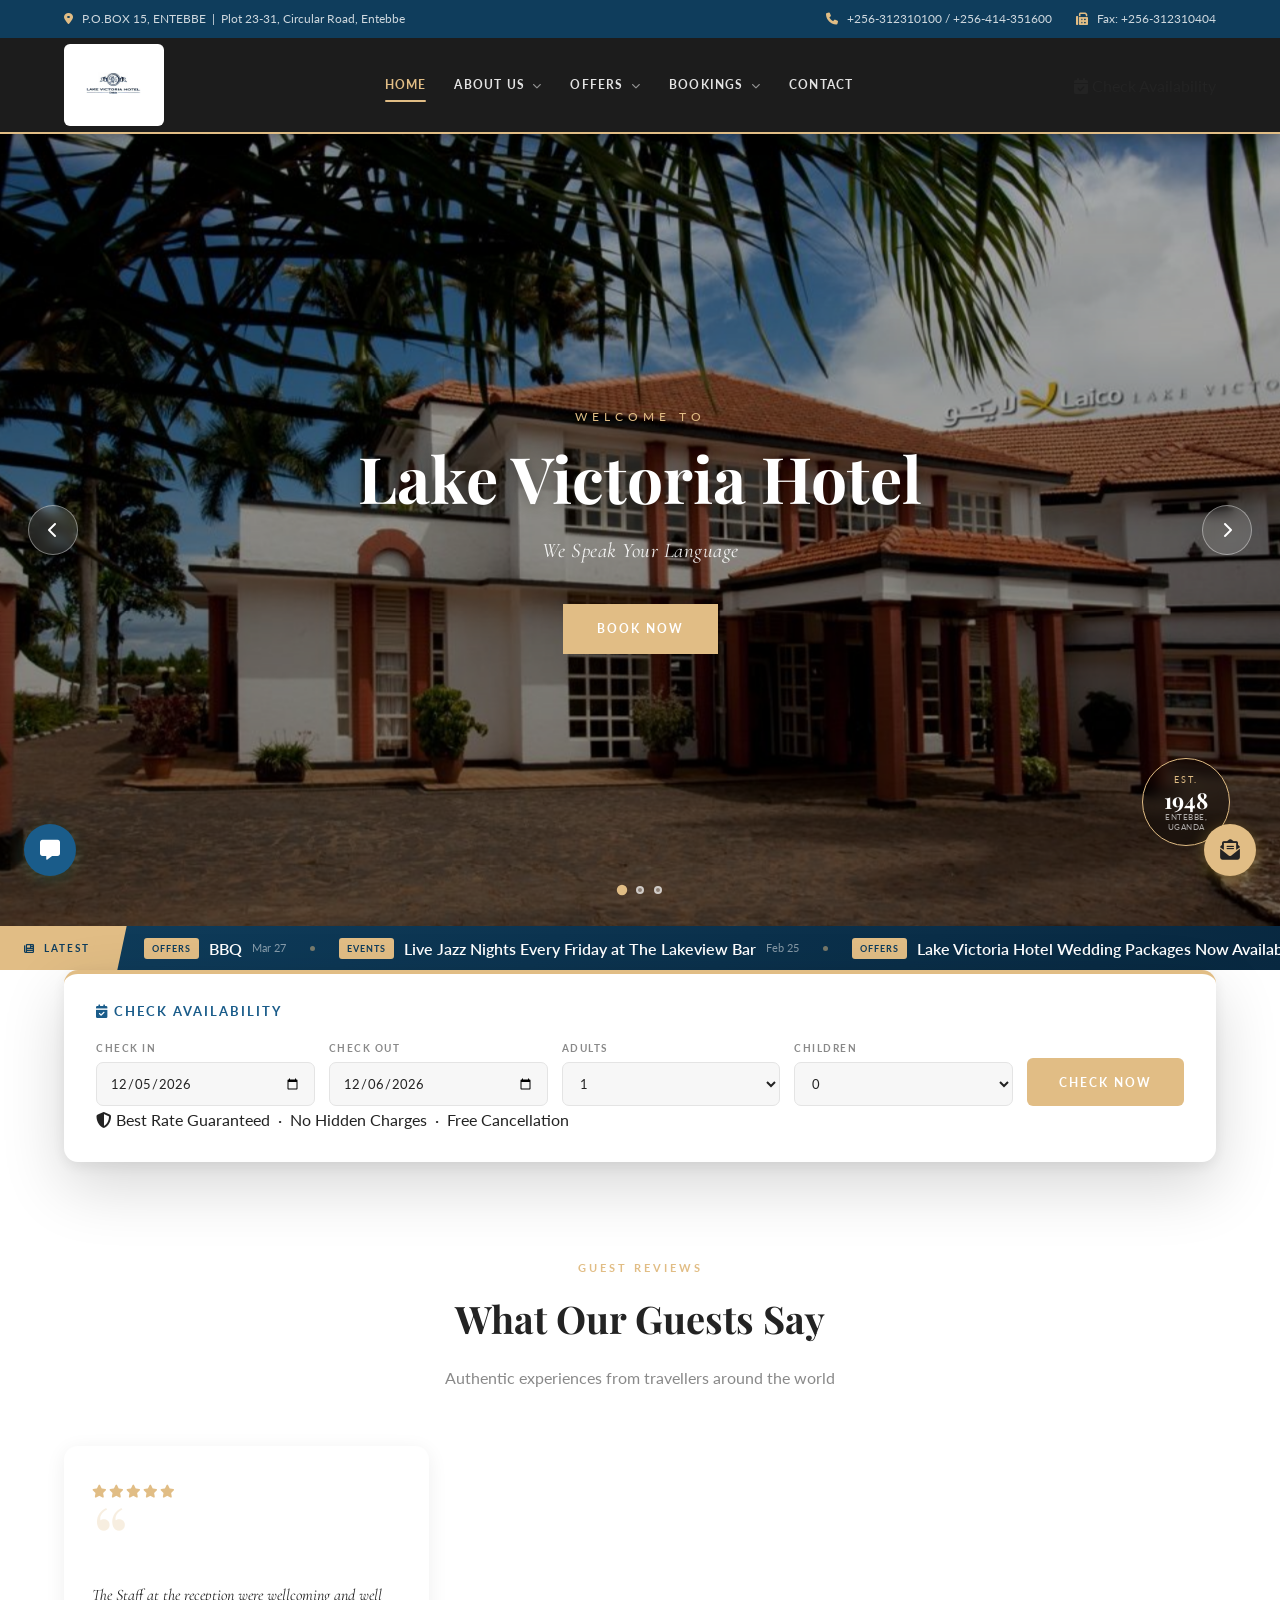
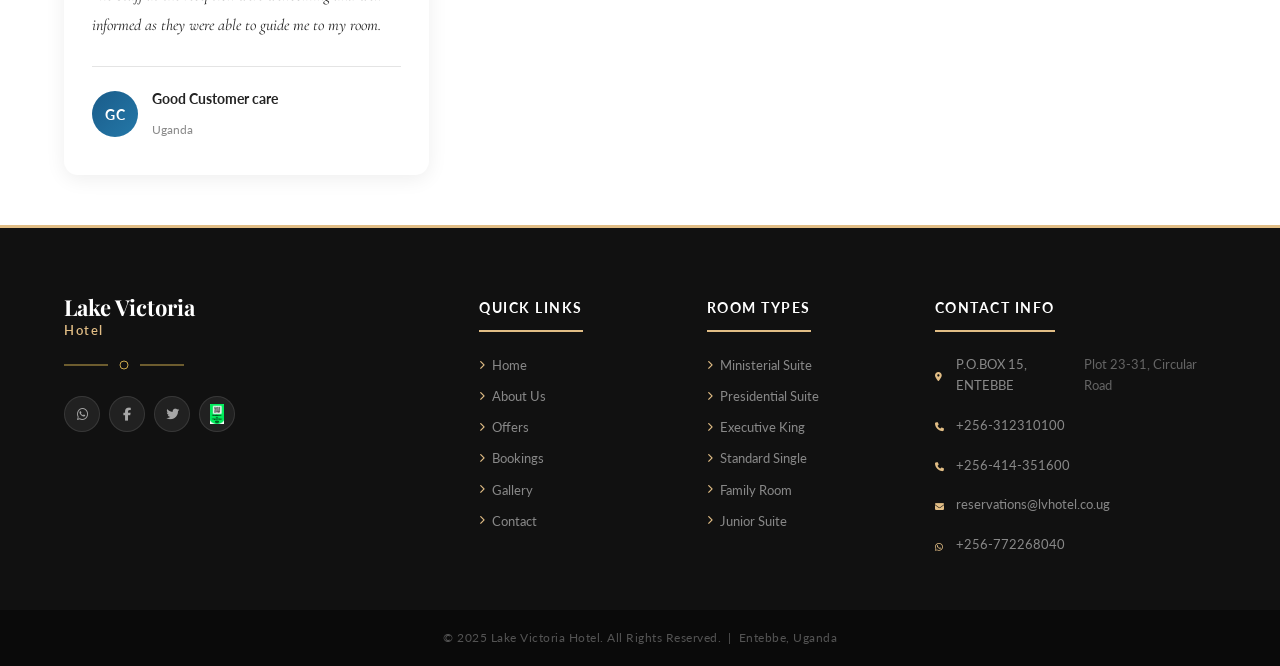
==== commit 72f73028: "Add files via upload" ====
--- a/index.html
+++ b/index.html
@@ -5,7 +5,7 @@
     <meta name="viewport" content="width=device-width, initial-scale=1.0">
     <title>Lake Victoria Hotel - Entebbe, Uganda</title>
     <meta name="description" content="Lake Victoria Hotel — luxury 4-star hotel in Entebbe, Uganda. Heritage property est. 1948 on the shores of Lake Victoria.">
-    <meta name="theme-color" content="#2c6e49">
+    <meta name="theme-color" content="#1a5c8a">
     <meta property="og:title" content="Lake Victoria Hotel - Entebbe, Uganda">
     <meta property="og:description" content="Lake Victoria Hotel — luxury 4-star hotel in Entebbe, Uganda. Heritage property est. 1948 on the shores of Lake Victoria.">
     <meta property="og:type" content="website">
@@ -56,7 +56,14 @@
                                 <li><a href="about.html#management">Management Team</a></li>
                             </ul>
                         </li>
-                        <li><a href="offers.html" class="nav-link">Offers</a></li>
+                        <li class="has-dropdown">
+                            <a href="offers.html" class="nav-link">Offers <i class="fas fa-chevron-down fa-xs"></i></a>
+                            <ul class="dropdown">
+                                <li><a href="offers.html">Offers &amp; Packages</a></li>
+                                <li><a href="dining.html">Dining</a></li>
+                                <li><a href="gallery.html">Gallery</a></li>
+                            </ul>
+                        </li>
                         <li class="has-dropdown">
                             <a href="bookings.html" class="nav-link">Bookings <i class="fas fa-chevron-down fa-xs"></i></a>
                             <ul class="dropdown">
@@ -69,14 +76,6 @@
                                 <li><a href="bookings.html#junior">Junior Suite</a></li>
                             </ul>
                         </li>
-                        <li class="has-dropdown">
-                            <a href="dining.html" class="nav-link">Dining <i class="fas fa-chevron-down fa-xs"></i></a>
-                            <ul class="dropdown">
-                                <li><a href="dining.html#buffet">Buffet Restaurant</a></li>
-                                <li><a href="dining.html#menu">Menu</a></li>
-                            </ul>
-                        </li>
-                        <li><a href="gallery.html" class="nav-link">Gallery</a></li>
                         <li><a href="contact.html" class="nav-link">Contact</a></li>
                     </ul>
                 </nav>
@@ -233,8 +232,8 @@
                 <div class="footer-logo-ornament"><svg viewBox="0 0 120 12" xmlns="http://www.w3.org/2000/svg"><line x1="0" y1="6" x2="44" y2="6" stroke="#c9a84c" stroke-width="1"/><circle cx="60" cy="6" r="4" fill="none" stroke="#c9a84c" stroke-width="1"/><line x1="76" y1="6" x2="120" y2="6" stroke="#c9a84c" stroke-width="1"/></svg></div>
                 <div class="footer-social">
                     <a href="https://wa.me/256772268040" target="_blank" rel="noopener" aria-label="WhatsApp"><i class="fab fa-whatsapp"></i></a>
-                    <a href="#" target="_blank" rel="noopener" aria-label="Facebook"><i class="fab fa-facebook-f"></i></a>
-                    <a href="#" target="_blank" rel="noopener" aria-label="Twitter"><i class="fab fa-twitter"></i></a>
+                    <a href="https://www.facebook.com/LakeVictoriaHotelEntebbe" target="_blank" rel="noopener" aria-label="Facebook"><i class="fab fa-facebook-f"></i></a>
+                    <a href="https://twitter.com/LakeVictoriaHo1" target="_blank" rel="noopener" aria-label="Twitter"><i class="fab fa-twitter"></i></a>
                     <a href="#" aria-label="TripAdvisor" id="sfTripAdvisor"><img src="assets/tripadvisor-badge.png" alt="TripAdvisor" style="width:20px;height:20px;object-fit:contain;"></a>
                 </div>
             </div>
@@ -312,6 +311,40 @@
         </div>
     </div>
 
+    <!-- Inquiry Widget -->
+    <button class="inq-float-btn" id="inquiryBtn" title="Send an Inquiry"><i class="fas fa-envelope-open-text"></i></button>
+    <div class="inq-overlay" id="inquiryOverlay"></div>
+    <div class="inq-modal" id="inquiryModal">
+        <button class="inq-close" id="inquiryClose">&times;</button>
+        <div class="inq-content" id="inquiryForm">
+            <div class="inq-header">
+                <div class="inq-header-icon"><i class="fas fa-envelope-open-text"></i></div>
+                <div class="inq-header-text">
+                    <h3>Send an Inquiry</h3>
+                    <p>We respond within 24 hours</p>
+                </div>
+            </div>
+            <input type="text" id="inqName" placeholder="Full Name *">
+            <input type="email" id="inqEmail" placeholder="Email Address *">
+            <input type="tel" id="inqPhone" placeholder="Phone Number">
+            <select id="inqSubject">
+                <option value="">Type of Inquiry</option>
+                <option value="Room Reservation">Room Reservation</option>
+                <option value="Event &amp; Conference">Event &amp; Conference</option>
+                <option value="Dining Enquiry">Dining Enquiry</option>
+                <option value="General Information">General Information</option>
+                <option value="Other">Other</option>
+            </select>
+            <textarea id="inqMessage" rows="4" placeholder="Your message *"></textarea>
+            <button class="inq-submit" id="inqSubmitBtn"><i class="fas fa-paper-plane"></i> Send Inquiry</button>
+        </div>
+        <div class="inq-success" id="inquirySuccess" style="display:none">
+            <i class="fas fa-check-circle"></i>
+            <h3>Inquiry Sent!</h3>
+            <p>Thank you! Our team will get back to you within 24 hours.</p>
+        </div>
+    </div>
+
     <script src="js/site-config.js"></script>
     <script src="js/main.js"></script>
 </body>
--- a/css/style.css
+++ b/css/style.css
@@ -10,10 +10,10 @@
 }
 
 :root {
-    --green:       #2c6e49;
-    --green-dark:  #1e4d33;
-    --green-light: #d4edda;
-    --green-mid:   #3a8a5f;
+    --green:       #1a5c8a;
+    --green-dark:  #0f3d5c;
+    --green-light: #d0e8f5;
+    --green-mid:   #2478a8;
     --gold:        #e1bd85;
     --gold-dark:   #c9a060;
     --gold-light:  #f2dbb8;
@@ -750,7 +750,7 @@
    NEWS MARQUEE TICKER
    ============================================= */
 .news-marquee {
-    background: linear-gradient(135deg, var(--green-dark) 0%, #0f3322 100%);
+    background: linear-gradient(135deg, var(--green-dark) 0%, #082840 100%);
     position: relative;
     z-index: 40;
     overflow: hidden;
@@ -1034,9 +1034,11 @@
 
 .about-grid {
     display: grid;
-    grid-template-columns: 1fr 1fr;
-    gap: 70px;
-    align-items: center;
+    grid-template-columns: 1fr;
+    gap: 48px;
+    align-items: center;
+    max-width: 860px;
+    margin: 0 auto;
 }
 
 .about-image-wrap {
@@ -1047,7 +1049,8 @@
     width: 100%;
     height: 480px;
     object-fit: cover;
-    box-shadow: 22px 22px 0 var(--gold-light);
+    object-position: center top;
+    box-shadow: 12px 12px 0 var(--gold-light);
     border-radius: 4px;
 }
 
@@ -1148,7 +1151,7 @@
    STATS BANNER
    ============================================= */
 .stats-banner {
-    background: linear-gradient(135deg, var(--green-dark) 0%, #0f3322 100%);
+    background: linear-gradient(135deg, var(--green-dark) 0%, #082840 100%);
     padding: 70px 0;
     position: relative;
     overflow: hidden;
@@ -3295,13 +3298,210 @@
 
 
 /* ==============================================
+   CONTACT PAGE — Quick Strip
+   ============================================= */
+.contact-quick-strip {
+    background: var(--white);
+    border-bottom: 1px solid var(--border);
+    padding: 32px 0;
+    box-shadow: 0 4px 20px rgba(0,0,0,0.06);
+}
+
+.cqs-grid {
+    display: grid;
+    grid-template-columns: repeat(4, 1fr);
+    gap: 0;
+    divide: 1px solid var(--border);
+}
+
+.cqs-item {
+    display: flex;
+    align-items: flex-start;
+    gap: 14px;
+    padding: 0 28px;
+    border-right: 1px solid var(--border);
+}
+
+.cqs-item:first-child { padding-left: 0; }
+.cqs-item:last-child  { border-right: none; padding-right: 0; }
+
+.cqs-icon {
+    width: 44px;
+    height: 44px;
+    border-radius: 50%;
+    background: var(--green-dark);
+    color: var(--gold);
+    display: flex;
+    align-items: center;
+    justify-content: center;
+    font-size: 17px;
+    flex-shrink: 0;
+    margin-top: 2px;
+}
+
+.cqs-body {
+    display: flex;
+    flex-direction: column;
+    gap: 2px;
+}
+
+.cqs-label {
+    font-size: 11px;
+    font-weight: 700;
+    letter-spacing: 1px;
+    text-transform: uppercase;
+    color: var(--gold);
+    font-family: var(--font-body);
+}
+
+.cqs-value {
+    font-family: var(--font-body);
+    font-size: 14px;
+    font-weight: 700;
+    color: var(--dark);
+    text-decoration: none;
+    line-height: 1.3;
+    transition: color 0.2s;
+}
+
+a.cqs-value:hover { color: var(--green); }
+
+.cqs-sub {
+    font-family: var(--font-body);
+    font-size: 13px;
+    color: var(--gray);
+    text-decoration: none;
+    line-height: 1.4;
+    transition: color 0.2s;
+}
+
+a.cqs-sub:hover { color: var(--green); }
+
+@media (max-width: 992px) {
+    .cqs-grid { grid-template-columns: repeat(2, 1fr); gap: 20px; }
+    .cqs-item { padding: 0; border-right: none; }
+}
+
+@media (max-width: 576px) {
+    .cqs-grid { grid-template-columns: 1fr; gap: 20px; }
+    .contact-quick-strip { padding: 24px 0; }
+}
+
+/* ==============================================
+   CONTACT PAGE — Social Media Section
+   ============================================= */
+.contact-social-section {
+    background: var(--white);
+    padding: 48px 0 40px;
+    border-top: 1px solid var(--border);
+    border-bottom: none;
+}
+
+.contact-social-header {
+    text-align: center;
+    margin-bottom: 32px;
+}
+
+.contact-social-header h2 {
+    font-family: var(--font-heading);
+    font-size: 28px;
+    color: var(--dark);
+    font-weight: 700;
+    margin-top: 6px;
+}
+
+.contact-social-grid {
+    display: grid;
+    grid-template-columns: repeat(4, 1fr);
+    gap: 14px;
+}
+
+.csm-card {
+    display: flex;
+    align-items: center;
+    gap: 14px;
+    padding: 16px 18px;
+    border-radius: 12px;
+    text-decoration: none;
+    transition: transform 0.25s, box-shadow 0.25s;
+    box-shadow: 0 2px 12px rgba(0,0,0,0.07);
+    position: relative;
+    overflow: hidden;
+}
+
+.csm-card:hover {
+    transform: translateY(-3px);
+    box-shadow: 0 8px 24px rgba(0,0,0,0.13);
+}
+
+.csm-icon {
+    width: 44px;
+    height: 44px;
+    border-radius: 50%;
+    background: rgba(255,255,255,0.25);
+    display: flex;
+    align-items: center;
+    justify-content: center;
+    font-size: 19px;
+    color: var(--white);
+    flex-shrink: 0;
+}
+
+.csm-body {
+    display: flex;
+    flex-direction: column;
+    gap: 2px;
+    flex: 1;
+}
+
+.csm-platform {
+    font-family: var(--font-body);
+    font-size: 14px;
+    font-weight: 700;
+    color: var(--white);
+    line-height: 1.2;
+}
+
+.csm-handle {
+    font-family: var(--font-body);
+    font-size: 12px;
+    color: rgba(255,255,255,0.8);
+}
+
+.csm-arrow {
+    color: rgba(255,255,255,0.6);
+    font-size: 13px;
+    flex-shrink: 0;
+    transition: transform 0.2s;
+}
+
+.csm-card:hover .csm-arrow { transform: translateX(4px); }
+
+/* Brand colours */
+.csm-facebook    { background: linear-gradient(135deg, #1877f2, #0d5dbf); }
+.csm-twitter     { background: linear-gradient(135deg, #1da1f2, #0d8ed9); }
+.csm-instagram   { background: linear-gradient(135deg, #f09433, #e6683c, #dc2743, #cc2366, #bc1888); }
+.csm-whatsapp    { background: linear-gradient(135deg, #25d366, #128c4a); }
+.csm-youtube     { background: linear-gradient(135deg, #ff0000, #cc0000); }
+.csm-linkedin    { background: linear-gradient(135deg, #0077b5, #005885); }
+.csm-tripadvisor { background: linear-gradient(135deg, #34e0a1, #00aa6c); }
+
+@media (max-width: 992px) {
+    .contact-social-grid { grid-template-columns: repeat(2, 1fr); }
+}
+
+@media (max-width: 480px) {
+    .contact-social-grid { grid-template-columns: 1fr; }
+}
+
+/* ==============================================
    CONTACT PAGE — Info Cards
    ============================================= */
 .contact-info-grid {
     display: grid;
     grid-template-columns: repeat(4, 1fr);
     gap: 22px;
-    margin-top: 50px;
+    margin-top: 0;
 }
 
 .contact-info-card {
@@ -4600,3 +4800,234 @@
         transform: translateY(0);
     }
 }
+
+/* =============================================
+   Inquiry Widget
+   ============================================= */
+
+.inq-float-btn {
+    position: fixed;
+    bottom: 24px;
+    right: 24px;
+    width: 52px;
+    height: 52px;
+    border-radius: 50%;
+    background: var(--gold);
+    color: var(--dark);
+    border: none;
+    font-size: 20px;
+    display: flex;
+    align-items: center;
+    justify-content: center;
+    box-shadow: 0 4px 16px rgba(201,168,76,0.45);
+    z-index: 9000;
+    cursor: pointer;
+    transition: background 0.3s, transform 0.3s, box-shadow 0.3s;
+    animation: inqPulse 3s ease-in-out infinite;
+}
+
+.inq-float-btn:hover {
+    background: var(--gold-dark);
+    transform: scale(1.1);
+    box-shadow: 0 6px 24px rgba(201,168,76,0.6);
+    animation: none;
+}
+
+@keyframes inqPulse {
+    0%, 100% { box-shadow: 0 4px 16px rgba(201,168,76,0.45); }
+    50% { box-shadow: 0 4px 24px rgba(201,168,76,0.65), 0 0 0 8px rgba(201,168,76,0.12); }
+}
+
+.inq-overlay {
+    position: fixed;
+    inset: 0;
+    background: rgba(0,0,0,0.5);
+    z-index: 9001;
+    opacity: 0;
+    visibility: hidden;
+    transition: opacity 0.3s, visibility 0.3s;
+}
+
+.inq-overlay.active {
+    opacity: 1;
+    visibility: visible;
+}
+
+.inq-modal {
+    position: fixed;
+    right: 24px;
+    bottom: 90px;
+    width: 92%;
+    max-width: 380px;
+    background: var(--white);
+    border-radius: 16px;
+    padding: 32px 28px 28px;
+    z-index: 9002;
+    opacity: 0;
+    visibility: hidden;
+    transform: translateY(20px);
+    transition: opacity 0.35s, visibility 0.35s, transform 0.35s;
+    box-shadow: 0 20px 60px rgba(0,0,0,0.2);
+}
+
+.inq-modal.active {
+    opacity: 1;
+    visibility: visible;
+    transform: translateY(0);
+}
+
+.inq-close {
+    position: absolute;
+    top: 12px;
+    right: 16px;
+    background: none;
+    border: none;
+    font-size: 28px;
+    color: var(--gray);
+    cursor: pointer;
+    line-height: 1;
+    transition: color 0.2s;
+}
+
+.inq-close:hover { color: var(--dark); }
+
+.inq-header {
+    display: flex;
+    align-items: center;
+    gap: 12px;
+    margin-bottom: 18px;
+}
+
+.inq-header-icon {
+    width: 42px;
+    height: 42px;
+    border-radius: 50%;
+    background: var(--gold);
+    display: flex;
+    align-items: center;
+    justify-content: center;
+    color: var(--dark);
+    font-size: 17px;
+    flex-shrink: 0;
+}
+
+.inq-header-text h3 {
+    font-family: var(--font-heading);
+    font-size: 20px;
+    color: var(--dark);
+    font-weight: 700;
+    line-height: 1.2;
+}
+
+.inq-header-text p {
+    font-size: 13px;
+    color: var(--gray);
+    margin: 0;
+}
+
+.inq-content input,
+.inq-content select,
+.inq-content textarea {
+    width: 100%;
+    padding: 10px 13px;
+    border: 1.5px solid var(--border);
+    border-radius: 8px;
+    font-family: var(--font-body);
+    font-size: 14px;
+    color: var(--dark);
+    background: var(--white);
+    margin-bottom: 10px;
+    transition: border-color 0.2s;
+    outline: none;
+}
+
+.inq-content select {
+    appearance: none;
+    background-image: url("data:image/svg+xml,%3Csvg xmlns='http://www.w3.org/2000/svg' width='12' height='8' viewBox='0 0 12 8'%3E%3Cpath d='M1 1l5 5 5-5' stroke='%23898989' stroke-width='1.5' fill='none' stroke-linecap='round'/%3E%3C/svg%3E");
+    background-repeat: no-repeat;
+    background-position: right 13px center;
+    padding-right: 36px;
+    cursor: pointer;
+}
+
+.inq-content input:focus,
+.inq-content select:focus,
+.inq-content textarea:focus {
+    border-color: var(--gold);
+}
+
+.inq-content textarea { resize: vertical; min-height: 80px; }
+
+.inq-submit {
+    width: 100%;
+    margin-top: 4px;
+    padding: 12px 20px;
+    background: var(--green);
+    color: var(--white);
+    border: none;
+    border-radius: 8px;
+    font-family: var(--font-body);
+    font-size: 14px;
+    font-weight: 700;
+    letter-spacing: 0.5px;
+    cursor: pointer;
+    transition: background 0.3s, transform 0.2s;
+    display: flex;
+    align-items: center;
+    justify-content: center;
+    gap: 8px;
+}
+
+.inq-submit:hover { background: var(--green-dark); transform: translateY(-1px); }
+.inq-submit:disabled { opacity: 0.7; cursor: not-allowed; transform: none; }
+
+.inq-success {
+    text-align: center;
+    padding: 24px 10px;
+}
+
+.inq-success i {
+    font-size: 48px;
+    color: var(--gold);
+    margin-bottom: 14px;
+}
+
+.inq-success h3 {
+    font-family: var(--font-heading);
+    font-size: 20px;
+    color: var(--dark);
+    margin-bottom: 6px;
+}
+
+.inq-success p {
+    font-size: 13px;
+    color: var(--gray);
+    line-height: 1.6;
+}
+
+@keyframes inqShake {
+    0%, 100% { transform: translateX(0); }
+    20%, 60% { transform: translateX(-6px); }
+    40%, 80% { transform: translateX(6px); }
+}
+
+.inq-shake { animation: inqShake 0.4s ease; }
+
+@media (max-width: 576px) {
+    .inq-float-btn {
+        bottom: 80px;
+        right: 16px;
+        width: 46px;
+        height: 46px;
+        font-size: 18px;
+    }
+
+    .inq-modal {
+        right: 0;
+        bottom: 0;
+        width: 100%;
+        max-width: 100%;
+        border-radius: 20px 20px 0 0;
+        padding: 28px 20px 24px;
+    }
+}
